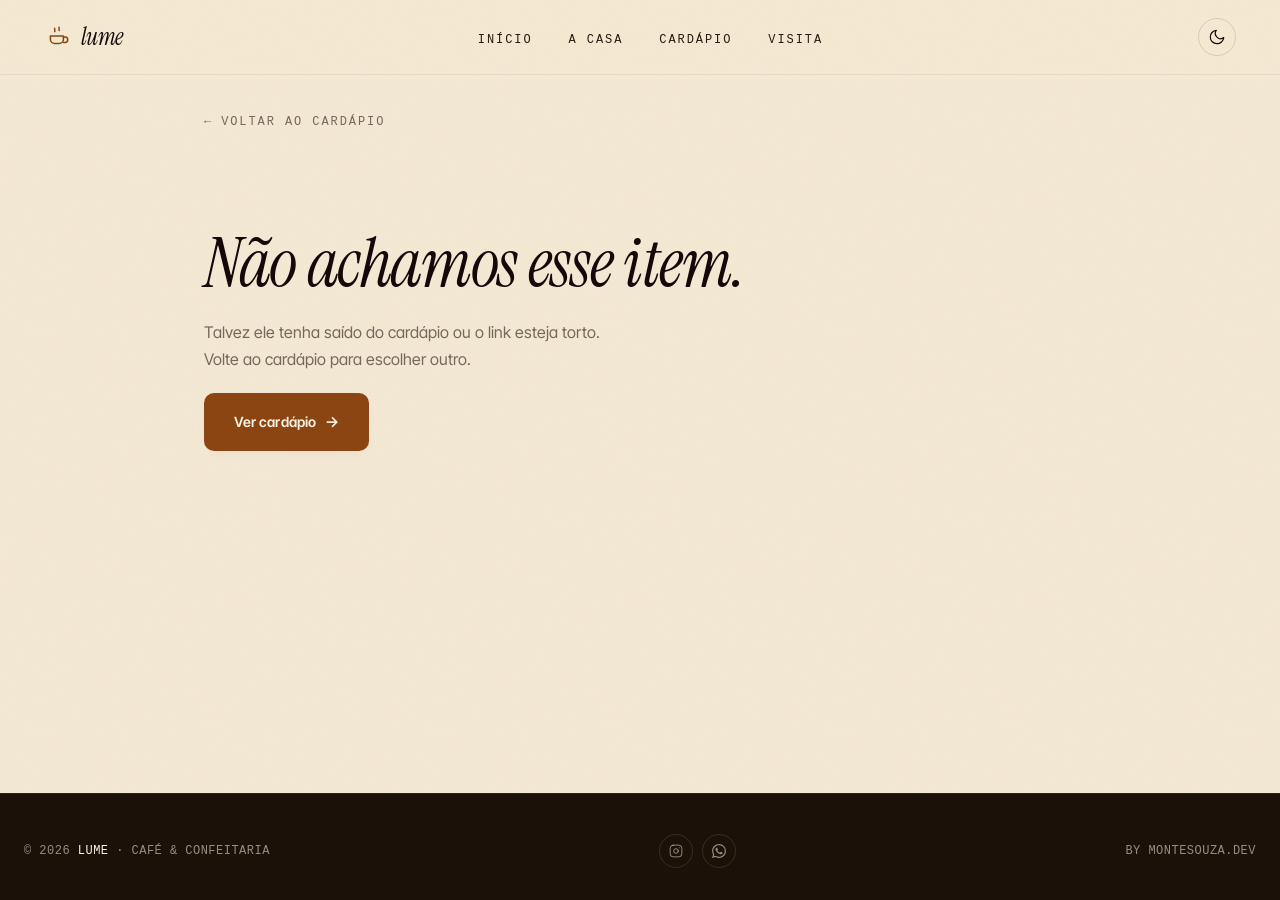
==== item.html @ 934fabca "Início do Repositório remoto com alterações locais, subi tudo de uma vez" ====
<!DOCTYPE html>
<html lang="pt-br">
  <head>
    <meta charset="UTF-8" />
    <meta name="author" content="João Pedro · dev.Kappiushon" />
    <meta name="description" content="Detalhe do item — Lume café & confeitaria." id="meta-description" />
    <meta name="viewport" content="width=device-width, initial-scale=1.0" />
    <meta name="theme-color" content="#f5ebd8" />
    <meta http-equiv="content-language" content="pt-br" />
    <link rel="preconnect" href="https://fonts.googleapis.com" />
    <link rel="preconnect" href="https://fonts.gstatic.com" crossorigin />
    <link
      href="https://fonts.googleapis.com/css2?family=Instrument+Serif:ital@0;1&family=Inter+Tight:wght@400;500;600;700;800&display=swap"
      rel="stylesheet"
    />
    <link rel="stylesheet" href="assets/css/style.css" />
    <link rel="icon" type="image/svg+xml" href="assets/favicon.svg" />
    <title>Lume · café & confeitaria</title>
    <script>
      (() => {
        const KEY = 'lume.theme';
        const COLORS = { light: '#f5ebd8', dark: '#1c1108' };
        const root = document.documentElement;
        const read = () => { try { return localStorage.getItem(KEY); } catch { return null; } };
        const write = (v) => { try { localStorage.setItem(KEY, v); } catch {} };
        const prefers = () => window.matchMedia('(prefers-color-scheme: dark)').matches;
        const apply = (theme, persist) => {
          root.dataset.theme = theme;
          if (persist) write(theme);
          const meta = document.querySelector('meta[name="theme-color"]');
          if (meta) meta.setAttribute('content', COLORS[theme] || COLORS.light);
          const btn = document.getElementById('theme-toggle');
          if (btn) btn.setAttribute('aria-label', theme === 'dark' ? 'Mudar para tema claro' : 'Mudar para tema escuro');
        };
        apply(read() || (prefers() ? 'dark' : 'light'), false);
        const wire = () => {
          const btn = document.getElementById('theme-toggle');
          if (!btn || btn.dataset.wired) return;
          btn.dataset.wired = '1';
          btn.addEventListener('click', () => {
            apply(root.dataset.theme === 'dark' ? 'light' : 'dark', true);
          });
        };
        if (document.readyState !== 'loading') wire();
        else document.addEventListener('DOMContentLoaded', wire);
        window.matchMedia('(prefers-color-scheme: dark)').addEventListener('change', (e) => {
          if (read()) return;
          apply(e.matches ? 'dark' : 'light', false);
        });
      })();
    </script>
  </head>

  <body>
    <header class="header" id="header">
      <div class="container">
        <a href="index.html#home" class="logo" aria-label="Lume — voltar à home">
          <span class="logo-mark" aria-hidden="true">
            <svg viewBox="0 0 24 24" fill="none" stroke="currentColor" stroke-width="1.4" stroke-linecap="round" stroke-linejoin="round">
              <path d="M5 11h12v3a4 4 0 0 1-4 4H9a4 4 0 0 1-4-4v-3z"/>
              <path d="M17 12h1.5a2.5 2.5 0 0 1 0 5H17"/>
              <path d="M9 4c-.6 1 .6 2 0 3"/>
              <path d="M13 3c-.6 1 .6 2 0 3"/>
            </svg>
          </span>
          <span class="logo-text">lume</span>
        </a>
        <nav class="navbar" id="navbar" aria-label="Navegação principal">
          <ul>
            <li><a href="index.html#home">Início</a></li>
            <li><a href="index.html#sobre">A casa</a></li>
            <li><a href="index.html#cardapio">Cardápio</a></li>
            <li><a href="index.html#contato">Visita</a></li>
          </ul>
        </nav>
        <button class="theme-toggle" id="theme-toggle" type="button" aria-label="Alternar tema claro e escuro">
          <svg class="icon-moon" viewBox="0 0 24 24" fill="none" stroke="currentColor" stroke-width="1.6" stroke-linecap="round" stroke-linejoin="round" aria-hidden="true">
            <path d="M21 12.79A9 9 0 1 1 11.21 3 7 7 0 0 0 21 12.79z"/>
          </svg>
          <svg class="icon-sun" viewBox="0 0 24 24" fill="none" stroke="currentColor" stroke-width="1.6" stroke-linecap="round" stroke-linejoin="round" aria-hidden="true">
            <circle cx="12" cy="12" r="4.5"/>
            <line x1="12" y1="2" x2="12" y2="4"/>
            <line x1="12" y1="20" x2="12" y2="22"/>
            <line x1="4.93" y1="4.93" x2="6.34" y2="6.34"/>
            <line x1="17.66" y1="17.66" x2="19.07" y2="19.07"/>
            <line x1="2" y1="12" x2="4" y2="12"/>
            <line x1="20" y1="12" x2="22" y2="12"/>
            <line x1="4.93" y1="19.07" x2="6.34" y2="17.66"/>
            <line x1="17.66" y1="6.34" x2="19.07" y2="4.93"/>
          </svg>
        </button>
        <div class="menu-toggle" id="menu-toggle" role="button" aria-label="Abrir menu" aria-expanded="false" tabindex="0">
          <span class="bar"></span>
          <span class="bar"></span>
          <span class="bar"></span>
        </div>
      </div>
    </header>

    <main class="item-page" id="home">
      <div class="scroll-progress" id="scroll-progress" aria-hidden="true"></div>

      <article class="item-detail container" id="item-detail" aria-live="polite">
        <!-- Conteúdo injetado pelo item.js a partir de ?id=<slug> -->
      </article>
    </main>

    <footer class="footer" id="footer">
      <div class="footer-left">
        <p>© 2026 <b>Lume</b> · café &amp; confeitaria</p>
      </div>
      <div class="footer-social">
        <a href="https://instagram.com/lume.cafe" rel="noopener" target="_blank" aria-label="Instagram">
          <svg viewBox="0 0 24 24" fill="none" stroke="currentColor" stroke-width="1.6" stroke-linecap="round" stroke-linejoin="round"><rect x="2" y="2" width="20" height="20" rx="5"/><circle cx="12" cy="12" r="4"/><line x1="17.5" y1="6.5" x2="17.51" y2="6.5"/></svg>
        </a>
        <a href="https://wa.me/5581999214850" rel="noopener" target="_blank" aria-label="WhatsApp">
          <svg viewBox="0 0 24 24" fill="currentColor"><path d="M17.472 14.382c-.297-.149-1.758-.867-2.03-.967-.273-.099-.471-.148-.67.15-.197.297-.767.966-.94 1.164-.173.199-.347.223-.644.075-.297-.15-1.255-.463-2.39-1.475-.883-.788-1.48-1.761-1.653-2.059-.173-.297-.018-.458.13-.606.134-.133.298-.347.446-.52.149-.174.198-.298.298-.497.099-.198.05-.371-.025-.52-.075-.149-.669-1.612-.916-2.207-.242-.579-.487-.5-.669-.51-.173-.008-.371-.01-.57-.01-.198 0-.52.074-.792.372-.272.297-1.04 1.016-1.04 2.479 0 1.462 1.065 2.875 1.213 3.074.149.198 2.096 3.2 5.077 4.487.709.306 1.262.489 1.694.625.712.227 1.36.195 1.871.118.571-.085 1.758-.719 2.006-1.413.248-.694.248-1.289.173-1.413-.074-.124-.272-.198-.57-.347m-5.421 7.403h-.004a9.87 9.87 0 01-5.031-1.378l-.361-.214-3.741.982.998-3.648-.235-.374a9.86 9.86 0 01-1.51-5.26c.001-5.45 4.436-9.884 9.888-9.884 2.64 0 5.122 1.03 6.988 2.898a9.825 9.825 0 012.893 6.994c-.003 5.45-4.437 9.884-9.885 9.884m8.413-18.297A11.815 11.815 0 0012.05 0C5.495 0 .16 5.335.157 11.892c0 2.096.547 4.142 1.588 5.945L.057 24l6.305-1.654a11.882 11.882 0 005.683 1.448h.005c6.554 0 11.89-5.335 11.893-11.893a11.821 11.821 0 00-3.48-8.413z"/></svg>
        </a>
      </div>
      <div class="footer-right">
        <p>by montesouza.dev</p>
      </div>
    </footer>

    <!-- Cart FAB -->
    <button class="cart-fab" id="cart-fab" aria-label="Abrir pedido" aria-controls="cart-drawer" aria-expanded="false">
      <svg viewBox="0 0 24 24" fill="none" stroke="currentColor" stroke-width="1.7" stroke-linecap="round" stroke-linejoin="round" aria-hidden="true">
        <path d="M3 4h2l2.4 12.2a2 2 0 0 0 2 1.6h8.8a2 2 0 0 0 2-1.6L22 8H6"/>
        <circle cx="9" cy="21" r="1.5"/>
        <circle cx="18" cy="21" r="1.5"/>
      </svg>
      <span class="cart-fab-badge" id="cart-fab-badge" aria-hidden="true">0</span>
      <span class="cart-fab-label">Pedido</span>
    </button>

    <!-- Sticky cart bar (mobile) -->
    <button class="cart-sticky" id="cart-sticky" type="button" aria-label="Abrir pedido" aria-controls="cart-drawer">
      <span class="cart-sticky-left">
        <span class="cart-sticky-count" id="cart-sticky-count">0</span>
        <span class="cart-sticky-divider" aria-hidden="true"></span>
        <span class="cart-sticky-meta">
          <span class="cart-sticky-label">Seu pedido</span>
          <span class="cart-sticky-total" id="cart-sticky-total">R$ 0,00</span>
        </span>
      </span>
      <span class="cart-sticky-cta">
        Ver pedido
        <svg viewBox="0 0 24 24" fill="none" stroke="currentColor" stroke-width="1.8" stroke-linecap="round" stroke-linejoin="round" aria-hidden="true">
          <path d="M5 12h14M13 5l7 7-7 7"/>
        </svg>
      </span>
    </button>

    <!-- Cart Drawer -->
    <aside class="cart-drawer" id="cart-drawer" aria-label="Seu pedido" aria-hidden="true" tabindex="-1">
      <header class="cart-drawer-head">
        <div>
          <span class="section-num">Seu pedido</span>
          <h3>Cestinha da casa</h3>
        </div>
        <button class="cart-drawer-close" id="cart-drawer-close" aria-label="Fechar pedido">
          <svg viewBox="0 0 24 24" fill="none" stroke="currentColor" stroke-width="1.7" stroke-linecap="round" stroke-linejoin="round"><line x1="18" y1="6" x2="6" y2="18"/><line x1="6" y1="6" x2="18" y2="18"/></svg>
        </button>
      </header>
      <div class="cart-drawer-body" id="cart-drawer-body"></div>
      <footer class="cart-drawer-foot" id="cart-drawer-foot" hidden>
        <div class="cart-totals">
          <span>Subtotal</span>
          <strong id="cart-total">R$ 0,00</strong>
        </div>
        <button class="btn-hero btn-magnetic cart-checkout-btn" id="cart-checkout-btn">
          Finalizar pelo WhatsApp
        </button>
        <button class="cart-clear-btn" id="cart-clear-btn">limpar pedido</button>
      </footer>
    </aside>
    <div class="cart-overlay" id="cart-overlay" aria-hidden="true"></div>

    <!-- Checkout Modal -->
    <div class="checkout-modal" id="checkout-modal" role="dialog" aria-modal="true" aria-labelledby="checkout-title" aria-hidden="true">
      <div class="checkout-modal-inner">
        <header class="checkout-modal-head">
          <span class="section-num">Finalizar</span>
          <h3 id="checkout-title">Quase lá. Confirma os dados:</h3>
          <button class="checkout-modal-close" id="checkout-modal-close" aria-label="Fechar">
            <svg viewBox="0 0 24 24" fill="none" stroke="currentColor" stroke-width="1.7" stroke-linecap="round" stroke-linejoin="round"><line x1="18" y1="6" x2="6" y2="18"/><line x1="6" y1="6" x2="18" y2="18"/></svg>
          </button>
        </header>
        <form id="checkout-form" class="checkout-form" novalidate>
          <label class="field">
            <span>Nome</span>
            <input type="text" id="ck-nome" name="nome" required autocomplete="name" placeholder="Seu primeiro nome" />
          </label>
          <fieldset class="field-group">
            <legend>Como prefere receber?</legend>
            <label class="radio">
              <input type="radio" name="entrega" value="entrega" checked />
              <span>Entrega · no bairro</span>
            </label>
            <label class="radio">
              <input type="radio" name="entrega" value="retirada" />
              <span>Retirada · na casa</span>
            </label>
          </fieldset>
          <label class="field" id="ck-endereco-wrap">
            <span>Endereço</span>
            <input type="text" id="ck-endereco" name="endereco" placeholder="Rua, número, complemento" autocomplete="street-address" />
          </label>
          <label class="field">
            <span>Forma de pagamento</span>
            <select id="ck-pagamento" name="pagamento">
              <option value="pix">Pix · na entrega</option>
              <option value="dinheiro">Dinheiro · na entrega</option>
              <option value="cartao">Cartão · maquininha</option>
            </select>
          </label>
          <label class="field">
            <span>Algo a mais? <em class="optional">(opcional)</em></span>
            <textarea id="ck-obs" name="observacao" rows="2" placeholder="Sem açúcar no café, troco para R$ 50…"></textarea>
          </label>
          <div class="checkout-form-actions">
            <button type="button" class="btn-hero-outline" id="ck-back">Voltar ao pedido</button>
            <button type="submit" class="btn-hero btn-magnetic">Enviar pelo WhatsApp</button>
          </div>
        </form>
      </div>
    </div>

    <script type="module" src="assets/js/item.js"></script>
  </body>
</html>
---- assets/css/style.css ----
/* Reset básico */
* {
  margin: 0;
  padding: 0;
  box-sizing: border-box;
}

html, body { margin: 0; padding: 0; }

:root {
  color-scheme: light;

  /* Fontes */
  --font-display: 'Instrument Serif', 'Cormorant Garamond', Georgia, 'Times New Roman', serif;
  --font-primary: 'Inter Tight', -apple-system, system-ui, sans-serif;
  --font-mono:    ui-monospace, SFMono-Regular, Menlo, Monaco, Consolas, 'Liberation Mono', 'Courier New', monospace;

  /* Escala tipográfica */
  --text-xs:   0.75rem;
  --text-sm:   0.875rem;
  --text-base: 1rem;
  --text-lg:   1.125rem;
  --text-xl:   1.25rem;
  --text-2xl:  1.5rem;
  --text-3xl:  1.875rem;
  --text-4xl:  2.5rem;
  --text-5xl:  3.25rem;
  --text-6xl:  4.25rem;
  --text-7xl:  5.5rem;
  --text-8xl:  7rem;

  /* Pesos */
  --weight-regular:  400;
  --weight-medium:   500;
  --weight-semibold: 600;
  --weight-bold:     700;
  --weight-black:    800;

  /* Line-heights */
  --leading-tight:   1.04;
  --leading-snug:    1.18;
  --leading-normal:  1.5;
  --leading-relaxed: 1.68;

  /* Letter-spacing */
  --tracking-tighter: -0.04em;
  --tracking-tight:   -0.02em;
  --tracking-normal:  0;
  --tracking-wide:    0.04em;
  --tracking-wider:   0.16em;

  /* Paleta — clara, café & creme (light reimagine) */
  --color-bg:           #f4e9d4;          /* cream warm — fundo principal */
  --color-bg-alt:       #ecdfc4;          /* cream profundo — subseções */
  --color-bg-deep:      #1c1108;          /* espresso quase preto — footer/modal */
  --color-surface:      #fbf5e7;          /* cream paper — cards */
  --color-surface-2:    #ffffff;          /* paper white — cards elevados */
  --color-surface-3:    #f0e3c7;          /* cream tonal — hover */
  --color-border:       rgba(42, 26, 16, 0.14);
  --color-border-soft:  rgba(42, 26, 16, 0.07);
  --color-text:         #2a1a10;          /* espresso */
  --color-text-muted:   rgba(42, 26, 16, 0.62);
  --color-heading:      #14080a;          /* espresso profundo, quase preto */
  --color-accent:       #8b4513;          /* saddle brown — torra escura */
  --color-accent-warm:  #6e3411;          /* hover, mais profundo */
  --color-accent-soft:  rgba(139, 69, 19, 0.10);
  --color-milk:         #c89b6c;          /* leite com café — secondary accent */
  --color-rose:         #b6664c;          /* rose-coffee — destaques quentes */

  /* Shadows */
  --shadow-soft:   0 4px 16px -8px rgba(28, 17, 8, 0.10);
  --shadow-medium: 0 12px 32px -12px rgba(28, 17, 8, 0.18);
  --shadow-deep:   0 24px 56px -20px rgba(28, 17, 8, 0.28);

  /* Theme-aware translucent layers (precisam ser swappados no dark) */
  --color-header-bg:     rgba(244, 233, 212, 0.82);
  --color-nav-mobile-bg: rgba(244, 233, 212, 0.98);
  --color-tabs-bg:       rgba(244, 233, 212, 0.92);

  /* Radius */
  --radius-sm: 6px;
  --radius:    10px;
  --radius-lg: 16px;
  --radius-xl: 24px;
  --radius-pill: 999px;

  /* Transições */
  --ease-smooth: cubic-bezier(0.4, 0, 0.2, 1);
  --ease-out:    cubic-bezier(0.22, 1, 0.36, 1);
  --ease-bounce: cubic-bezier(0.34, 1.56, 0.64, 1);
}

/* ── Tema escuro ──────────────────────────
   Espelha a paleta para um espresso refinado, mantém Instrument Serif
   + Inter Tight, e brilha o accent (caramelo) para legibilidade no dark.
─────────────────────────────────────── */
:root[data-theme="dark"] {
  color-scheme: dark;

  --color-bg:           #1c1108;
  --color-bg-alt:       #160c05;
  --color-bg-deep:      #0a0502;
  --color-surface:      #28190d;
  --color-surface-2:    #38271a;
  --color-surface-3:    #4a3525;
  --color-border:       rgba(244, 233, 212, 0.14);
  --color-border-soft:  rgba(244, 233, 212, 0.07);
  --color-text:         #f0e3c7;
  --color-text-muted:   rgba(240, 227, 199, 0.62);
  --color-heading:      #faf2dd;
  --color-accent:       #d4a373;
  --color-accent-warm:  #c89b6c;
  --color-accent-soft:  rgba(212, 163, 115, 0.14);
  --color-milk:         #ebd0a8;
  --color-rose:         #e8997a;

  --shadow-soft:   0 4px 16px -8px rgba(0, 0, 0, 0.55);
  --shadow-medium: 0 12px 32px -12px rgba(0, 0, 0, 0.65);
  --shadow-deep:   0 24px 56px -20px rgba(0, 0, 0, 0.75);

  --color-header-bg:     rgba(28, 17, 8, 0.78);
  --color-nav-mobile-bg: rgba(28, 17, 8, 0.98);
  --color-tabs-bg:       rgba(28, 17, 8, 0.88);
}

/* Transição suave ao trocar de tema (apenas em propriedades-chave, não em tudo). */
html, body, .header, .menu-tabs-wrap, .menu-card, .visit-card, .cart-drawer,
.checkout-modal-inner, .item-related-card, .menu-card-thumb, .item-hero-art,
.hero-art-frame, .menu-tab, .btn-hero, .btn-hero-outline, .field input,
.field textarea, .field select, .radio {
  transition-property: background-color, color, border-color;
  transition-duration: 0.35s;
  transition-timing-function: var(--ease-smooth);
}

html { scroll-behavior: smooth; }

body {
  min-height: 100vh;
  font-family: var(--font-primary);
  font-size: var(--text-base);
  font-weight: var(--weight-regular);
  line-height: var(--leading-relaxed);
  -webkit-font-smoothing: antialiased;
  -moz-osx-font-smoothing: grayscale;
  text-rendering: optimizeLegibility;
  font-feature-settings: 'cv11', 'ss01';
  background-color: var(--color-bg);
  color: var(--color-text);
  display: flex;
  flex-direction: column;
  overflow-x: hidden;
  font-variant-numeric: tabular-nums;
}

/* Grain bem sutil — vibe papel artesanal */
body::after {
  content: '';
  position: fixed;
  inset: 0;
  background-image: url("data:image/svg+xml,%3Csvg xmlns='http://www.w3.org/2000/svg' width='400' height='400'%3E%3Cfilter id='n'%3E%3CfeTurbulence type='fractalNoise' baseFrequency='0.92' numOctaves='3' stitchTiles='stitch'/%3E%3C/filter%3E%3Crect width='400' height='400' filter='url(%23n)' opacity='1'/%3E%3C/svg%3E");
  opacity: 0.045;
  pointer-events: none;
  z-index: 9999;
  mix-blend-mode: multiply;
}

section[id], main[id] { scroll-margin-top: 5rem; }

img { max-width: 100%; height: auto; display: block; }

main { flex: 1; position: relative; z-index: 1; }

button {
  font-family: inherit;
  font-size: inherit;
  cursor: pointer;
  background: none;
  border: none;
  color: inherit;
}

input, textarea, select {
  font-family: inherit;
  font-size: inherit;
  color: inherit;
}

::selection { background: var(--color-accent); color: var(--color-surface-2); }

/* ── Tipografia base ────────────────────── */
h1, h2, h3, h4, h5, h6 {
  font-family: var(--font-display);
  color: var(--color-heading);
  font-weight: var(--weight-regular);   /* Instrument Serif só tem 400 */
  text-wrap: balance;
}

h1 {
  font-size: clamp(var(--text-5xl), 8.5vw, var(--text-8xl));
  font-weight: var(--weight-regular);
  line-height: var(--leading-tight);
  letter-spacing: var(--tracking-tighter);
}

h2 {
  font-size: clamp(var(--text-3xl), 5vw, var(--text-6xl));
  line-height: var(--leading-tight);
  letter-spacing: var(--tracking-tight);
}

h3 {
  font-size: var(--text-2xl);
  line-height: var(--leading-snug);
  letter-spacing: var(--tracking-tight);
}

h4 {
  font-size: var(--text-xl);
  line-height: var(--leading-snug);
}

p { text-wrap: pretty; }

/* `<em>` em qualquer heading → italic + accent. Usa o italic real do Instrument Serif. */
h1 em, h2 em, h3 em {
  font-style: italic;
  color: var(--color-accent);
}

p em {
  font-style: italic;
  color: var(--color-heading);
}

/* ── Header ─────────────────────────────── */
.header {
  background-color: var(--color-header-bg);
  backdrop-filter: blur(18px) saturate(140%);
  -webkit-backdrop-filter: blur(18px) saturate(140%);
  color: var(--color-heading);
  padding: 1.05rem 0;
  position: fixed;
  width: 100%;
  top: 0;
  z-index: 1000;
  border-bottom: 1px solid var(--color-border-soft);
  transition: box-shadow 0.3s var(--ease-smooth), border-color 0.3s ease;
}

.container {
  max-width: 1240px;
  margin: 0 auto;
  padding: 0 1.5rem;
}

.header .container {
  display: flex;
  justify-content: space-between;
  align-items: center;
}

.logo {
  font-family: var(--font-display);
  font-style: italic;
  font-size: var(--text-2xl);
  font-weight: var(--weight-regular);
  letter-spacing: -0.02em;
  text-decoration: none;
  color: var(--color-heading);
  display: inline-flex;
  align-items: center;
  gap: 0.55rem;
  white-space: nowrap;
  transition: color 0.25s var(--ease-smooth);
}

.logo-mark {
  width: 28px;
  height: 28px;
  flex-shrink: 0;
  display: inline-flex;
  align-items: center;
  justify-content: center;
  color: var(--color-accent);
}

.logo-mark svg { width: 26px; height: 26px; }

.logo-text { display: inline-flex; }

.logo:hover { color: var(--color-accent); }

/* ── Navbar ─────────────────────────────── */
.navbar ul {
  list-style: none;
  display: flex;
  gap: 2.25rem;
}

.navbar ul li a {
  text-decoration: none;
  color: var(--color-text);
  font-family: var(--font-mono);
  font-weight: var(--weight-medium);
  font-size: var(--text-xs);
  letter-spacing: var(--tracking-wider);
  text-transform: uppercase;
  transition: color 0.25s ease;
  position: relative;
  padding: 0.25rem 0;
}

.navbar ul li a::after {
  content: '';
  position: absolute;
  bottom: -2px;
  left: 0;
  right: 0;
  height: 1px;
  background: var(--color-accent);
  transform: scaleX(0);
  transform-origin: left center;
  transition: transform 0.3s var(--ease-smooth);
}

.navbar ul li a:hover { color: var(--color-accent); }
.navbar ul li a:hover::after { transform: scaleX(1); }

/* ── Theme toggle ───────────────────────── */
.theme-toggle {
  display: inline-flex;
  align-items: center;
  justify-content: center;
  width: 38px;
  height: 38px;
  margin-left: 1.25rem;
  border-radius: var(--radius-pill);
  border: 1px solid var(--color-border);
  background: transparent;
  color: var(--color-heading);
  cursor: pointer;
  transition: background 0.25s ease, color 0.25s ease, border-color 0.25s ease, transform 0.25s var(--ease-bounce);
  flex-shrink: 0;
}

.theme-toggle:hover {
  background: var(--color-accent-soft);
  border-color: var(--color-accent);
  color: var(--color-accent);
  transform: rotate(-12deg);
}

.theme-toggle:focus-visible {
  outline: 2px solid var(--color-accent);
  outline-offset: 3px;
}

.theme-toggle svg {
  width: 18px;
  height: 18px;
}

.theme-toggle .icon-sun  { display: none; }
.theme-toggle .icon-moon { display: block; }

:root[data-theme="dark"] .theme-toggle .icon-sun  { display: block; }
:root[data-theme="dark"] .theme-toggle .icon-moon { display: none; }

@media (max-width: 768px) {
  .theme-toggle { margin-left: 0; margin-right: 0.75rem; order: 2; }
  .menu-toggle { order: 3; }
}

/* ── Hamburger ──────────────────────────── */
.menu-toggle {
  display: none;
  flex-direction: column;
  cursor: pointer;
  gap: 5px;
}

.menu-toggle .bar {
  width: 24px;
  height: 2px;
  background-color: var(--color-heading);
  border-radius: 2px;
  transition: transform 0.25s ease, opacity 0.25s ease;
}

.menu-toggle.active .bar:nth-child(1) { transform: translateY(7px) rotate(45deg); }
.menu-toggle.active .bar:nth-child(2) { opacity: 0; transform: scaleX(0); }
.menu-toggle.active .bar:nth-child(3) { transform: translateY(-7px) rotate(-45deg); }

@media (max-width: 768px) {
  .navbar {
    display: flex;
    flex-direction: column;
    align-items: center;
    justify-content: center;
    background-color: var(--color-nav-mobile-bg);
    position: absolute;
    top: 100%;
    left: 0;
    right: 0;
    width: 100%;
    height: 100vh;
    text-align: center;
    transition: opacity 0.3s ease, transform 0.3s ease;
    opacity: 0;
    transform: translateY(-8px);
    pointer-events: none;
    z-index: 999;
  }
  .navbar.active { opacity: 1; transform: translateY(0); pointer-events: auto; }
  .navbar ul { flex-direction: column; gap: 1.5rem; width: 100%; padding: 0; }
  .navbar ul li a { display: block; padding: 0.85rem 1.5rem; font-size: var(--text-base); }
  .menu-toggle { display: flex; position: relative; z-index: 1001; }
}

/* ── Animações utilitárias ──────────────── */
@keyframes fadeUp {
  from { opacity: 0; transform: translateY(22px); }
  to   { opacity: 1; transform: translateY(0); }
}

@keyframes fadeIn {
  from { opacity: 0; }
  to   { opacity: 1; }
}

@keyframes steamRise {
  0%   { opacity: 0; transform: translateY(8px) scaleY(0.85); }
  35%  { opacity: 1; }
  100% { opacity: 0; transform: translateY(-22px) scaleY(1.18); }
}

/* ── Hero ───────────────────────────────── */
.hero {
  position: relative;
  min-height: 100vh;
  display: flex;
  align-items: center;
  padding: 8rem 0 5rem;
  overflow: hidden;
}

.hero::before {
  content: '';
  position: absolute;
  inset: 0;
  background:
    radial-gradient(ellipse at 80% 35%, rgba(200, 155, 108, 0.18), transparent 55%),
    radial-gradient(ellipse at 12% 90%, rgba(139, 69, 19, 0.06), transparent 60%);
  pointer-events: none;
  z-index: 0;
}

.hero-grid {
  position: relative;
  z-index: 1;
  width: 100%;
  display: grid;
  grid-template-columns: minmax(0, 1.2fr) minmax(0, 0.85fr);
  gap: 3.5rem;
  align-items: center;
}

.hero-content {
  max-width: 640px;
}

.hero-content h1 {
  margin-bottom: 0;
  color: var(--color-heading);
  animation: fadeUp 0.85s var(--ease-out) 0.1s both;
}

.hero-content h1 em {
  font-style: italic;
  color: var(--color-accent);
}

.hero-tagline {
  font-family: var(--font-display);
  font-style: italic;
  font-size: clamp(var(--text-xl), 2.2vw, var(--text-3xl));
  font-weight: var(--weight-regular);
  line-height: var(--leading-snug);
  letter-spacing: var(--tracking-tight);
  color: var(--color-text-muted);
  max-width: 32ch;
  margin: 1.25rem 0 0;
  text-wrap: balance;
  animation: fadeUp 0.85s var(--ease-out) 0.2s both;
}

.lead {
  font-size: clamp(var(--text-base), 1.1vw, var(--text-lg));
  font-weight: var(--weight-regular);
  line-height: var(--leading-relaxed);
  color: var(--color-text-muted);
  max-width: 56ch;
  margin: 1.5rem 0 0;
  animation: fadeUp 0.85s var(--ease-out) 0.3s both;
}

.lead em {
  color: var(--color-accent);
  font-style: italic;
  font-family: var(--font-display);
  font-size: 1.06em;
}

.hero-ctas {
  display: flex;
  align-items: center;
  gap: 0.85rem;
  flex-wrap: wrap;
  margin-top: 2.25rem;
  animation: fadeUp 0.85s var(--ease-out) 0.4s both;
}

/* ── Botões base ─────────────────────────── */
.btn-hero {
  display: inline-flex;
  align-items: center;
  gap: 0.55rem;
  padding: 1rem 1.85rem;
  background: var(--color-accent);
  color: #fbf5e7;
  border-radius: var(--radius);
  font-family: var(--font-primary);
  font-weight: var(--weight-semibold);
  font-size: var(--text-sm);
  letter-spacing: 0.01em;
  text-decoration: none;
  transition: background 0.25s var(--ease-smooth), transform 0.25s var(--ease-bounce), box-shadow 0.25s ease;
  border: none;
  box-shadow: var(--shadow-soft);
}

.btn-hero::after {
  content: '→';
  font-size: 1.1em;
  letter-spacing: 0;
  transition: transform 0.3s var(--ease-bounce);
}

.btn-hero:hover {
  background: var(--color-accent-warm);
  transform: translateY(-2px);
  box-shadow: var(--shadow-medium);
}

.btn-hero:hover::after { transform: translateX(4px); }

.btn-hero-outline {
  display: inline-flex;
  align-items: center;
  gap: 0.55rem;
  padding: 1rem 1.85rem;
  color: var(--color-heading);
  border-radius: var(--radius);
  font-family: var(--font-primary);
  font-weight: var(--weight-semibold);
  font-size: var(--text-sm);
  letter-spacing: 0.01em;
  text-decoration: none;
  border: 1px solid var(--color-border);
  background: transparent;
  transition: border-color 0.25s ease, color 0.25s ease, background 0.25s ease, transform 0.25s var(--ease-bounce);
}

.btn-hero-outline:hover {
  border-color: var(--color-accent);
  color: var(--color-accent);
  background: var(--color-surface);
  transform: translateY(-2px);
}

/* Hero meta — horário/endereço/pedido mínimo */
.hero-meta {
  display: grid;
  grid-template-columns: repeat(3, minmax(0, 1fr));
  gap: 2rem;
  padding-top: 2.5rem;
  margin-top: 2.5rem;
  border-top: 1px solid var(--color-border-soft);
  animation: fadeUp 0.85s var(--ease-out) 0.5s both;
}

.hero-meta-item {
  display: flex;
  flex-direction: column;
  gap: 0.35rem;
}

.hero-meta-label {
  font-family: var(--font-mono);
  font-size: var(--text-xs);
  font-weight: var(--weight-medium);
  letter-spacing: var(--tracking-wider);
  text-transform: uppercase;
  color: var(--color-text-muted);
}

.hero-meta-value {
  font-family: var(--font-display);
  font-size: var(--text-base);
  line-height: var(--leading-snug);
  color: var(--color-heading);
}

.hero-meta-value strong {
  color: var(--color-accent);
  font-style: italic;
  font-weight: var(--weight-regular);
}

/* Hero art (xícara ilustrada) */
.hero-art {
  position: relative;
  display: flex;
  align-items: center;
  justify-content: center;
  animation: fadeIn 1.2s var(--ease-out) 0.4s both;
}

.hero-art-frame {
  position: relative;
  width: 100%;
  max-width: 460px;
  aspect-ratio: 1 / 1.1;
  border: 1px solid var(--color-border);
  border-radius: var(--radius-lg);
  background:
    radial-gradient(ellipse at 50% 35%, var(--color-surface-2) 0%, var(--color-surface) 70%, var(--color-bg-alt) 100%);
  box-shadow: var(--shadow-medium);
  overflow: hidden;
  display: flex;
  align-items: center;
  justify-content: center;
}

.hero-art-frame::before {
  content: 'lume — torrado em casa';
  position: absolute;
  top: 1rem;
  left: 1rem;
  z-index: 2;
  padding: 0.35rem 0.7rem;
  font-family: var(--font-mono);
  font-size: 10px;
  font-weight: var(--weight-medium);
  letter-spacing: var(--tracking-wider);
  text-transform: uppercase;
  color: #fbf5e7;
  background: rgba(28, 17, 8, 0.55);
  backdrop-filter: blur(6px);
  -webkit-backdrop-filter: blur(6px);
  border-radius: var(--radius-pill);
}

.hero-art-frame::after {
  content: '01 / xícara da casa';
  position: absolute;
  top: 1rem;
  right: 1rem;
  z-index: 2;
  padding: 0.35rem 0.7rem;
  font-family: var(--font-mono);
  font-size: 10px;
  font-weight: var(--weight-medium);
  letter-spacing: var(--tracking-wider);
  text-transform: uppercase;
  color: #fbf5e7;
  background: rgba(28, 17, 8, 0.55);
  backdrop-filter: blur(6px);
  -webkit-backdrop-filter: blur(6px);
  border-radius: var(--radius-pill);
}

.hero-art-photo {
  position: absolute;
  inset: 0;
  width: 100%;
  height: 100%;
  object-fit: cover;
  z-index: 0;
}

.hero-art-tag {
  position: absolute;
  bottom: 1.25rem;
  left: 1.25rem;
  right: 1.25rem;
  z-index: 2;
  background: rgba(28, 17, 8, 0.78);
  backdrop-filter: blur(10px);
  -webkit-backdrop-filter: blur(10px);
  color: #fbf5e7;
  border-radius: var(--radius);
  padding: 0.85rem 1.1rem;
  display: flex;
  flex-direction: column;
  gap: 0.2rem;
  box-shadow: var(--shadow-soft);
}

.hero-art-tag-eyebrow {
  font-family: var(--font-mono);
  font-size: 10px;
  font-weight: var(--weight-medium);
  letter-spacing: var(--tracking-wider);
  text-transform: uppercase;
  color: var(--color-milk);
}

.hero-art-tag-name {
  font-family: var(--font-display);
  font-style: italic;
  font-size: var(--text-2xl);
  line-height: 1.05;
  color: #fbf5e7;
}

.hero-art-tag-meta {
  font-family: var(--font-mono);
  font-size: 10px;
  letter-spacing: var(--tracking-wide);
  color: rgba(251, 245, 231, 0.65);
}

@media (max-width: 960px) {
  .hero-grid { grid-template-columns: 1fr; gap: 2.5rem; }
  .hero-art-frame { max-width: 360px; margin: 0 auto; }
}

@media (max-width: 700px) {
  .hero { padding: 7rem 0 3rem; min-height: auto; }
  .hero-meta { grid-template-columns: 1fr; gap: 1.25rem; padding-top: 2rem; margin-top: 2rem; }
  .hero-art-frame { max-width: 320px; aspect-ratio: 1 / 1; }
  .hero-art-frame::before, .hero-art-frame::after { display: none; }
}

/* ── Section heads ──────────────────────── */
.section-num {
  display: inline-flex;
  align-items: center;
  gap: 0.65rem;
  font-family: var(--font-mono);
  font-size: var(--text-xs);
  font-weight: var(--weight-medium);
  letter-spacing: var(--tracking-wider);
  text-transform: uppercase;
  color: var(--color-accent);
}

.section-num::before {
  content: '';
  width: 22px;
  height: 1px;
  background: var(--color-accent);
}

.section-head {
  margin: 0 auto 3.5rem;
  display: flex;
  flex-direction: column;
  gap: 1rem;
  max-width: 1100px;
  text-align: left;
}

.section-title {
  font-size: clamp(var(--text-3xl), 5.2vw, var(--text-7xl));
  font-weight: var(--weight-regular);
  line-height: var(--leading-tight);
  letter-spacing: var(--tracking-tighter);
  margin: 0;
  text-align: left;
  max-width: 22ch;
  text-wrap: balance;
  color: var(--color-heading);
}

.section-sub {
  font-family: var(--font-display);
  font-style: italic;
  font-size: var(--text-lg);
  color: var(--color-text-muted);
  max-width: 56ch;
  margin-top: 0.25rem;
}

/* ── Marquee ─────────────────────────────── */
.tech-marquee {
  position: relative;
  padding: 2.5rem 0;
  overflow: hidden;
  border-top: 1px solid var(--color-border-soft);
  border-bottom: 1px solid var(--color-border-soft);
  user-select: none;
  background: var(--color-bg-alt);
}

.tech-marquee::before,
.tech-marquee::after {
  content: '';
  position: absolute;
  top: 0;
  bottom: 0;
  width: 120px;
  z-index: 2;
  pointer-events: none;
}

.tech-marquee::before { left: 0;  background: linear-gradient(90deg, var(--color-bg-alt) 0%, transparent 100%); }
.tech-marquee::after  { right: 0; background: linear-gradient(-90deg, var(--color-bg-alt) 0%, transparent 100%); }

.marquee {
  display: flex;
  gap: 3rem;
  width: max-content;
  animation: marqueeScroll 50s linear infinite;
}

.marquee-track {
  display: flex;
  align-items: center;
  gap: 3rem;
  list-style: none;
  flex-shrink: 0;
}

.marquee-track li {
  font-family: var(--font-display);
  font-style: italic;
  font-size: clamp(var(--text-2xl), 3.2vw, var(--text-5xl));
  font-weight: var(--weight-regular);
  letter-spacing: var(--tracking-tight);
  color: var(--color-heading);
  white-space: nowrap;
  display: inline-flex;
  align-items: center;
  gap: 3rem;
}

.marquee-track li::after {
  content: '✦';
  color: var(--color-accent);
  font-style: normal;
  font-weight: var(--weight-regular);
  font-size: 0.5em;
  transform: translateY(-0.4em);
}

.marquee-track li:last-child::after { content: none; }

@keyframes marqueeScroll {
  from { transform: translate3d(0, 0, 0); }
  to   { transform: translate3d(-50%, 0, 0); }
}

.tech-marquee:hover .marquee { animation-play-state: paused; }

/* ── Sobre a casa ───────────────────────── */
.about {
  padding: 7rem 0 5rem;
  position: relative;
}

.about-grid {
  display: grid;
  grid-template-columns: minmax(0, 5fr) minmax(0, 7fr);
  gap: 4rem;
  align-items: start;
  max-width: 1100px;
  margin: 0 auto;
}

.about-lead {
  font-family: var(--font-display);
  font-style: italic;
  font-size: clamp(var(--text-xl), 2.2vw, var(--text-3xl));
  font-weight: var(--weight-regular);
  line-height: var(--leading-snug);
  letter-spacing: var(--tracking-tight);
  color: var(--color-heading);
  text-wrap: balance;
}

.about-lead::first-letter {
  font-family: var(--font-display);
  font-style: italic;
  font-weight: var(--weight-regular);
  font-size: 4em;
  float: left;
  line-height: 0.78;
  margin: 0.06em 0.1em 0 0;
  color: var(--color-accent);
}

.about-pillars {
  list-style: none;
  display: flex;
  flex-direction: column;
}

.about-pillars li {
  display: grid;
  grid-template-columns: 64px 1fr;
  grid-template-rows: auto auto;
  column-gap: 1.5rem;
  row-gap: 0.4rem;
  padding: 1.5rem 0;
  border-top: 1px solid var(--color-border-soft);
  align-items: start;
}

.about-pillars li:last-child { border-bottom: 1px solid var(--color-border-soft); }

.pillar-num {
  grid-row: 1 / span 2;
  grid-column: 1;
  font-family: var(--font-mono);
  font-size: var(--text-xs);
  letter-spacing: var(--tracking-wider);
  color: var(--color-accent);
  padding-top: 0.4rem;
}

.about-pillars h3 {
  grid-row: 1;
  grid-column: 2;
  font-family: var(--font-display);
  font-style: italic;
  font-weight: var(--weight-regular);
  font-size: var(--text-2xl);
  color: var(--color-heading);
  letter-spacing: var(--tracking-tight);
}

.about-pillars p {
  grid-row: 2;
  grid-column: 2;
  color: var(--color-text-muted);
  font-size: var(--text-sm);
  line-height: var(--leading-relaxed);
  max-width: 50ch;
}

@media (max-width: 768px) {
  .about-grid { grid-template-columns: 1fr; gap: 2rem; }
  .about-pillars li { grid-template-columns: 1fr; gap: 0.5rem; }
}

/* ── Cardápio: tabs ─────────────────────── */
.menu-section {
  padding: 6rem 0 7rem;
  position: relative;
  background: linear-gradient(180deg, var(--color-bg) 0%, var(--color-bg-alt) 100%);
}

.menu-tabs-wrap {
  position: sticky;
  top: 64px;
  z-index: 50;
  margin: 0 auto 2.5rem;
  max-width: 1100px;
  background: var(--color-tabs-bg);
  backdrop-filter: blur(14px);
  -webkit-backdrop-filter: blur(14px);
  border-radius: var(--radius);
  padding: 0.25rem 1rem;
  border: 1px solid var(--color-border-soft);
  box-shadow: var(--shadow-soft);
}

.menu-tabs {
  display: flex;
  gap: 0.35rem;
  flex-wrap: wrap;
  overflow-x: auto;
  scrollbar-width: none;
}

.menu-tabs::-webkit-scrollbar { display: none; }

.menu-tab {
  display: inline-flex;
  align-items: center;
  gap: 0.4rem;
  padding: 0.7rem 1.05rem;
  background: transparent;
  border: none;
  color: var(--color-text-muted);
  font-family: var(--font-primary);
  font-size: var(--text-sm);
  font-weight: var(--weight-medium);
  letter-spacing: 0.005em;
  border-radius: var(--radius-pill);
  transition: color 0.25s ease, background 0.25s ease;
  position: relative;
  white-space: nowrap;
  cursor: pointer;
}

.menu-tab:hover { color: var(--color-heading); background: var(--color-accent-soft); }

.menu-tab.is-active {
  color: var(--color-surface-2);
  background: var(--color-accent);
  box-shadow: var(--shadow-soft);
}

.menu-tab .tab-count {
  font-size: 11px;
  opacity: 0.65;
  font-feature-settings: 'tnum';
}

/* ── Cardápio: cards modernos (1-col com monograma) ── */
.menu-list {
  max-width: 1100px;
  margin: 0 auto;
  display: flex;
  flex-direction: column;
  gap: 4rem;
}

.menu-cat {
  display: flex;
  flex-direction: column;
  gap: 1.5rem;
}

.menu-cat-head {
  display: flex;
  align-items: baseline;
  justify-content: space-between;
  gap: 2rem;
  padding-bottom: 1rem;
  border-bottom: 1px solid var(--color-border);
  flex-wrap: wrap;
}

.menu-cat-head h3 {
  font-family: var(--font-display);
  font-style: italic;
  font-weight: var(--weight-regular);
  font-size: clamp(var(--text-3xl), 4.5vw, var(--text-6xl));
  letter-spacing: var(--tracking-tight);
  line-height: 1;
  color: var(--color-heading);
}

.menu-cat-head .cat-label {
  font-family: var(--font-display);
  font-style: italic;
  font-size: var(--text-base);
  color: var(--color-text-muted);
  max-width: 38ch;
  text-align: right;
}

.menu-items {
  list-style: none;
  display: grid;
  grid-template-columns: repeat(auto-fill, minmax(min(420px, 100%), 1fr));
  gap: 1rem;
}

/* Card do item */
.menu-card {
  position: relative;
  background: var(--color-surface);
  border: 1px solid var(--color-border-soft);
  border-radius: var(--radius);
  transition: border-color 0.3s ease, transform 0.3s var(--ease-out), box-shadow 0.3s ease, background 0.3s ease;
}

.menu-card:hover {
  border-color: var(--color-border);
  transform: translateY(-3px);
  box-shadow: var(--shadow-medium);
  background: var(--color-surface-2);
}

.menu-card-link {
  display: grid;
  grid-template-columns: 84px 1fr;
  gap: 1.25rem;
  padding: 1.25rem;
  padding-right: 4rem; /* reserva pro botão de ação absoluto */
  color: inherit;
  text-decoration: none;
  align-items: stretch;
  border-radius: var(--radius);
}

.menu-card-link:focus-visible {
  outline: 2px solid var(--color-accent);
  outline-offset: 3px;
}

.menu-card-thumb {
  width: 84px;
  height: 84px;
  border-radius: var(--radius);
  background: linear-gradient(140deg, var(--color-accent-soft), var(--color-bg-alt));
  border: 1px solid var(--color-border-soft);
  display: flex;
  align-items: center;
  justify-content: center;
  font-family: var(--font-display);
  font-style: italic;
  font-weight: var(--weight-regular);
  font-size: var(--text-4xl);
  color: var(--color-accent);
  letter-spacing: -0.04em;
  flex-shrink: 0;
  position: relative;
  overflow: hidden;
}

.menu-card-thumb::after {
  content: '';
  position: absolute;
  inset: 0;
  background: radial-gradient(ellipse at 30% 25%, rgba(255,255,255,0.6), transparent 60%);
  pointer-events: none;
}

.menu-card-thumb-svg {
  position: relative;
  width: 78%;
  height: 78%;
  z-index: 1;
}

/* Foto real cobre o thumb inteiro */
.menu-card-thumb-img {
  position: absolute;
  inset: 0;
  width: 100%;
  height: 100%;
  object-fit: cover;
  z-index: 1;
  border-radius: var(--radius);
}

.menu-card-thumb-fallback {
  display: none;
  position: absolute;
  inset: 0;
  align-items: center;
  justify-content: center;
  font-family: var(--font-display);
  font-style: italic;
  font-weight: var(--weight-regular);
  font-size: inherit;
  color: var(--color-accent);
  z-index: 1;
}

.menu-card-thumb-fallback .menu-card-thumb-svg {
  width: 78%;
  height: 78%;
}

.menu-card-thumb.is-doce {
  background: linear-gradient(140deg, rgba(200, 155, 108, 0.18), rgba(182, 102, 76, 0.10));
  color: var(--color-rose);
}

.menu-card-thumb.is-frio {
  background: linear-gradient(140deg, rgba(94, 138, 154, 0.15), rgba(200, 155, 108, 0.10));
  color: #5e8a9a;
}

.menu-card-body {
  display: flex;
  flex-direction: column;
  gap: 0.4rem;
  min-width: 0;
}

.menu-card-row1 {
  display: flex;
  align-items: baseline;
  justify-content: space-between;
  gap: 1rem;
}

.menu-card-name {
  font-family: var(--font-display);
  font-style: italic;
  font-weight: var(--weight-regular);
  font-size: var(--text-2xl);
  letter-spacing: var(--tracking-tight);
  line-height: 1.05;
  color: var(--color-heading);
  text-wrap: balance;
}

.menu-card-link:hover .menu-card-name { color: var(--color-accent); }

.menu-card-price {
  font-family: var(--font-primary);
  font-size: var(--text-base);
  font-weight: var(--weight-bold);
  letter-spacing: -0.01em;
  color: var(--color-accent);
  font-feature-settings: 'tnum';
  white-space: nowrap;
}

.menu-card-desc {
  font-size: var(--text-sm);
  color: var(--color-text-muted);
  line-height: var(--leading-relaxed);
  max-width: 56ch;
}

.menu-card-row2 {
  display: flex;
  align-items: center;
  justify-content: space-between;
  gap: 1rem;
  margin-top: auto;
  padding-top: 0.5rem;
}

.menu-card-tags {
  display: flex;
  flex-wrap: wrap;
  gap: 0.4rem;
  align-items: center;
}

.menu-card-tag {
  font-family: var(--font-mono);
  font-size: 10px;
  font-weight: var(--weight-medium);
  letter-spacing: var(--tracking-wider);
  text-transform: uppercase;
  color: var(--color-accent);
  padding: 0.22rem 0.6rem;
  border: 1px solid var(--color-border);
  border-radius: var(--radius-pill);
  background: var(--color-bg);
}

.menu-card-tag.is-doce {
  color: var(--color-rose);
  border-color: rgba(182, 102, 76, 0.30);
  background: rgba(182, 102, 76, 0.08);
}

.menu-card-action {
  position: absolute;
  top: 1.1rem;
  right: 1.1rem;
  z-index: 2;
}

/* Botão "+" / stepper inline */
.menu-card-add {
  display: inline-flex;
  align-items: center;
  justify-content: center;
  width: 40px;
  height: 40px;
  border-radius: var(--radius-pill);
  border: 1px solid var(--color-accent);
  color: var(--color-accent);
  background: var(--color-surface-2);
  transition: background 0.25s var(--ease-smooth), color 0.25s ease, transform 0.25s var(--ease-bounce), box-shadow 0.25s ease;
  cursor: pointer;
  flex-shrink: 0;
}

.menu-card-add svg { width: 16px; height: 16px; }

.menu-card-add:hover {
  background: var(--color-accent);
  color: #fbf5e7;
  transform: scale(1.06);
  box-shadow: var(--shadow-soft);
}

.menu-card-add:focus-visible {
  outline: 2px solid var(--color-accent);
  outline-offset: 3px;
}

.menu-card-stepper {
  display: inline-flex;
  align-items: center;
  background: var(--color-accent);
  color: #fbf5e7;
  border-radius: var(--radius-pill);
  border: 1px solid var(--color-accent);
  overflow: hidden;
  height: 40px;
  box-shadow: var(--shadow-soft);
  animation: fadeIn 0.25s ease;
}

.menu-card-stepper-btn {
  width: 36px;
  height: 40px;
  display: inline-flex;
  align-items: center;
  justify-content: center;
  color: inherit;
  font-size: var(--text-lg);
  font-weight: var(--weight-bold);
  transition: background 0.2s ease;
  cursor: pointer;
}

.menu-card-stepper-btn:hover { background: var(--color-accent-warm); }

.menu-card-stepper-num {
  min-width: 30px;
  text-align: center;
  font-family: var(--font-primary);
  font-size: var(--text-sm);
  font-weight: var(--weight-bold);
  font-feature-settings: 'tnum';
}

.menu-empty {
  padding: 4rem 1.5rem;
  text-align: center;
  border: 1px dashed var(--color-border);
  border-radius: var(--radius);
  color: var(--color-text-muted);
  font-style: italic;
  font-family: var(--font-display);
  font-size: var(--text-lg);
}

@media (max-width: 600px) {
  .menu-card { display: flex; flex-direction: column; }
  .menu-card-link {
    grid-template-columns: 64px 1fr;
    gap: 1rem;
    padding: 1rem 1rem 0.5rem;
  }
  .menu-card-thumb { width: 64px; height: 64px; font-size: var(--text-3xl); }
  .menu-card-name { font-size: var(--text-xl); }
  .menu-card-row1 { flex-direction: column; align-items: flex-start; gap: 0.15rem; }
  .menu-card-price { font-size: var(--text-lg); }
  .menu-card-row2 { flex-wrap: wrap; }
  .menu-card-action {
    position: static;
    align-self: flex-end;
    padding: 0 1rem 1rem;
  }
  .menu-cat-head { flex-direction: column; align-items: flex-start; gap: 0.5rem; }
  .menu-cat-head .cat-label { text-align: left; }
}

/* ── Visit ──────────────────────────────── */
.visit {
  padding: 5rem 0 8rem;
  position: relative;
}

.visit-grid {
  display: grid;
  grid-template-columns: repeat(auto-fill, minmax(min(280px, 100%), 1fr));
  gap: 1.25rem;
  max-width: 1100px;
  margin: 0 auto;
}

.visit-card {
  background: var(--color-surface);
  border: 1px solid var(--color-border-soft);
  border-radius: var(--radius);
  padding: 1.85rem;
  display: flex;
  flex-direction: column;
  gap: 0.85rem;
  transition: border-color 0.3s ease, transform 0.3s var(--ease-out), background 0.3s ease, box-shadow 0.3s ease;
}

.visit-card:hover {
  border-color: var(--color-border);
  transform: translateY(-4px);
  background: var(--color-surface-2);
  box-shadow: var(--shadow-medium);
}

.visit-label {
  font-family: var(--font-mono);
  font-size: var(--text-xs);
  letter-spacing: var(--tracking-wider);
  text-transform: uppercase;
  color: var(--color-accent);
}

.visit-card p {
  font-family: var(--font-display);
  font-style: italic;
  font-size: var(--text-xl);
  font-weight: var(--weight-regular);
  line-height: var(--leading-snug);
  letter-spacing: var(--tracking-tight);
  color: var(--color-heading);
}

.link-arrow {
  display: inline-flex;
  align-items: center;
  gap: 0.5rem;
  font-family: var(--font-mono);
  font-size: var(--text-xs);
  font-weight: var(--weight-medium);
  letter-spacing: var(--tracking-wider);
  text-transform: uppercase;
  color: var(--color-text-muted);
  text-decoration: none;
  transition: color 0.25s ease, gap 0.25s var(--ease-smooth);
  margin-top: auto;
}

.link-arrow:hover { color: var(--color-accent); gap: 0.85rem; }

/* ── Footer ─────────────────────────────── */
.footer {
  background-color: var(--color-bg-deep);
  color: rgba(251, 245, 231, 0.55);
  padding: 2.5rem 1.5rem 2rem;
  display: flex;
  justify-content: space-between;
  align-items: center;
  flex-wrap: wrap;
  gap: 1rem;
  font-family: var(--font-mono);
  font-size: var(--text-xs);
  letter-spacing: var(--tracking-wide);
  border-top: 1px solid rgba(251, 245, 231, 0.08);
  position: relative;
  z-index: 1;
}

.footer-left, .footer-right { margin: 0; text-transform: uppercase; }
.footer-left b { color: #fbf5e7; font-weight: var(--weight-medium); }

.footer-social {
  display: flex;
  gap: 0.6rem;
  align-items: center;
}

.footer-social a {
  width: 34px;
  height: 34px;
  border-radius: var(--radius-pill);
  display: flex;
  align-items: center;
  justify-content: center;
  color: rgba(251, 245, 231, 0.55);
  border: 1px solid rgba(251, 245, 231, 0.12);
  text-decoration: none;
  transition: color 0.25s ease, border-color 0.25s ease, background 0.25s ease, transform 0.25s var(--ease-bounce);
}

.footer-social a:hover {
  color: #fbf5e7;
  border-color: var(--color-milk);
  background: rgba(200, 155, 108, 0.18);
  transform: translateY(-3px) scale(1.06);
}

.footer-social svg { width: 14px; height: 14px; }

/* ── Scroll progress ────────────────────── */
.scroll-progress {
  position: fixed;
  top: 0;
  left: 0;
  height: 2px;
  width: 0;
  background: linear-gradient(90deg, var(--color-milk) 0%, var(--color-accent) 100%);
  z-index: 1001;
  pointer-events: none;
  will-change: width;
  transition: width 0.08s linear;
}

/* ── Reveal ─────────────────────────────── */
.reveal,
.reveal-left,
.reveal-right {
  opacity: 0;
  transform: translateY(20px);
  transition: opacity 0.7s var(--ease-out), transform 0.7s var(--ease-out);
  will-change: opacity, transform;
}

.reveal-left  { transform: translateX(-20px); }
.reveal-right { transform: translateX(20px); }

.reveal.visible,
.reveal-left.visible,
.reveal-right.visible {
  opacity: 1;
  transform: none;
}

.reveal:nth-child(2) { transition-delay: 0.08s; }
.reveal:nth-child(3) { transition-delay: 0.16s; }
.reveal:nth-child(4) { transition-delay: 0.24s; }
.reveal:nth-child(5) { transition-delay: 0.32s; }
.reveal:nth-child(6) { transition-delay: 0.40s; }
.reveal:nth-child(7) { transition-delay: 0.48s; }
.reveal:nth-child(8) { transition-delay: 0.56s; }

@media (prefers-reduced-motion: reduce) {
  .reveal, .reveal-left, .reveal-right { opacity: 1; transform: none; transition: none; }
  .menu-card, .menu-row { opacity: 1; transform: none; animation: none; }
  .hero-content h1, .hero-tagline, .lead, .hero-eyebrow-row, .hero-ctas, .hero-meta, .hero-art { animation: none; }
  .marquee, .hero-cup-steam path { animation: none !important; }
}

/* Magnetic CTA */
.btn-magnetic {
  transition: transform 0.18s ease-out, background 0.25s var(--ease-smooth), box-shadow 0.25s ease, color 0.25s ease;
  will-change: transform;
}

/* ─────────────────────────────────────────
   CART FAB (desktop)
───────────────────────────────────────── */
.cart-fab {
  position: fixed;
  bottom: 1.5rem;
  right: 1.5rem;
  z-index: 1100;
  display: none;
  align-items: center;
  gap: 0.55rem;
  padding: 0.85rem 1.25rem 0.85rem 0.95rem;
  background: var(--color-accent);
  color: #fbf5e7;
  border-radius: var(--radius-pill);
  font-family: var(--font-primary);
  font-weight: var(--weight-semibold);
  font-size: var(--text-sm);
  letter-spacing: 0.01em;
  box-shadow: 0 18px 36px -10px rgba(139, 69, 19, 0.40), 0 0 0 1px rgba(28, 17, 8, 0.05);
  transition: background 0.25s ease, box-shadow 0.25s ease, transform 0.25s var(--ease-bounce);
  cursor: pointer;
}

.cart-fab.is-visible { display: inline-flex; }

.cart-fab:hover {
  background: var(--color-accent-warm);
  box-shadow: 0 22px 44px -10px rgba(139, 69, 19, 0.55);
  transform: translateY(-2px);
}

.cart-fab svg { width: 18px; height: 18px; }

.cart-fab-badge {
  position: absolute;
  top: -7px;
  right: -7px;
  min-width: 22px;
  height: 22px;
  padding: 0 6px;
  border-radius: var(--radius-pill);
  background: var(--color-bg-deep);
  color: var(--color-milk);
  font-family: var(--font-primary);
  font-size: 11px;
  font-weight: var(--weight-bold);
  font-feature-settings: 'tnum';
  display: inline-flex;
  align-items: center;
  justify-content: center;
  border: 2px solid #fbf5e7;
  transition: transform 0.3s var(--ease-bounce);
}

.cart-fab.bumped .cart-fab-badge {
  animation: badgeBump 0.5s var(--ease-bounce);
}

@keyframes badgeBump {
  0%   { transform: scale(1); }
  40%  { transform: scale(1.4); }
  100% { transform: scale(1); }
}

/* No mobile o FAB esconde — usa sticky bar */
@media (max-width: 700px) {
  .cart-fab.is-visible { display: none; }
}

/* ─────────────────────────────────────────
   STICKY CART BAR (mobile)
───────────────────────────────────────── */
.cart-sticky {
  position: fixed;
  bottom: 0;
  left: 0;
  right: 0;
  z-index: 1100;
  display: none;
  align-items: center;
  justify-content: space-between;
  gap: 1rem;
  padding: 0.85rem 1.1rem;
  padding-bottom: max(0.85rem, env(safe-area-inset-bottom));
  background: var(--color-bg-deep);
  color: #fbf5e7;
  border-top: 1px solid rgba(251, 245, 231, 0.10);
  box-shadow: 0 -8px 30px -8px rgba(28, 17, 8, 0.35);
  cursor: pointer;
  text-align: left;
  border-left: 0;
  border-right: 0;
  border-bottom: 0;
}

.cart-sticky.is-visible {
  display: flex;
  animation: fadeUp 0.35s var(--ease-out);
}

@media (min-width: 701px) { .cart-sticky.is-visible { display: none; } }

.cart-sticky-left {
  display: flex;
  align-items: center;
  gap: 0.85rem;
  min-width: 0;
}

.cart-sticky-count {
  display: inline-flex;
  align-items: center;
  justify-content: center;
  min-width: 32px;
  height: 32px;
  padding: 0 8px;
  border-radius: var(--radius-pill);
  background: var(--color-accent);
  color: #fbf5e7;
  font-family: var(--font-primary);
  font-size: var(--text-sm);
  font-weight: var(--weight-bold);
  font-feature-settings: 'tnum';
}

.cart-sticky-divider {
  width: 1px;
  height: 28px;
  background: rgba(251, 245, 231, 0.18);
}

.cart-sticky-meta {
  display: flex;
  flex-direction: column;
  gap: 0.05rem;
  min-width: 0;
}

.cart-sticky-label {
  font-family: var(--font-mono);
  font-size: 10px;
  font-weight: var(--weight-medium);
  letter-spacing: var(--tracking-wider);
  text-transform: uppercase;
  color: var(--color-milk);
}

.cart-sticky-total {
  font-family: var(--font-display);
  font-style: italic;
  font-size: var(--text-xl);
  color: #fbf5e7;
  font-feature-settings: 'tnum';
  line-height: 1;
}

.cart-sticky-cta {
  display: inline-flex;
  align-items: center;
  gap: 0.5rem;
  font-family: var(--font-primary);
  font-weight: var(--weight-semibold);
  font-size: var(--text-sm);
  color: var(--color-milk);
  white-space: nowrap;
}

.cart-sticky-cta svg { width: 18px; height: 18px; }

.cart-sticky:hover .cart-sticky-cta { color: #fbf5e7; }

/* Reserva espaço pro sticky bar não cobrir conteúdo no mobile */
@media (max-width: 700px) {
  body.cart-has-items main { padding-bottom: 80px; }
}

/* ─────────────────────────────────────────
   CART DRAWER
───────────────────────────────────────── */
.cart-drawer {
  position: fixed;
  top: 0;
  right: 0;
  height: 100dvh;
  width: min(460px, 100vw);
  background: var(--color-surface);
  border-left: 1px solid var(--color-border);
  z-index: 1200;
  flex-direction: column;
  box-shadow: var(--shadow-deep);
  display: none;
}

.cart-drawer.is-open { display: flex; }

.cart-drawer.is-animating-in {
  animation: drawerIn 0.4s var(--ease-out) both;
}

@keyframes drawerIn {
  0%   { opacity: 0; clip-path: inset(0 0 0 100%); }
  100% { opacity: 1; clip-path: inset(0 0 0 0); }
}

.cart-overlay {
  position: fixed;
  inset: 0;
  background: rgba(28, 17, 8, 0.55);
  backdrop-filter: blur(6px);
  -webkit-backdrop-filter: blur(6px);
  z-index: 1150;
  display: none;
}

.cart-overlay.is-visible { display: block; }

.cart-drawer-head {
  padding: 1.75rem 1.5rem 1.5rem;
  display: flex;
  justify-content: space-between;
  align-items: flex-start;
  gap: 1rem;
  border-bottom: 1px solid var(--color-border-soft);
  flex-shrink: 0;
}

.cart-drawer-head h3 {
  font-family: var(--font-display);
  font-style: italic;
  font-weight: var(--weight-regular);
  font-size: var(--text-3xl);
  margin-top: 0.4rem;
  color: var(--color-heading);
  line-height: 1;
}

.cart-drawer-close {
  width: 36px;
  height: 36px;
  border-radius: var(--radius-pill);
  display: inline-flex;
  align-items: center;
  justify-content: center;
  color: var(--color-text-muted);
  border: 1px solid var(--color-border-soft);
  background: var(--color-surface-2);
  transition: color 0.25s ease, border-color 0.25s ease, background 0.25s ease;
  cursor: pointer;
}

.cart-drawer-close svg { width: 16px; height: 16px; }

.cart-drawer-close:hover {
  color: var(--color-accent);
  border-color: var(--color-accent);
  background: var(--color-accent-soft);
}

.cart-drawer-body {
  flex: 1;
  overflow-y: auto;
  padding: 0.5rem 1.5rem;
}

.cart-empty {
  text-align: center;
  padding: 4rem 1rem;
  display: flex;
  flex-direction: column;
  align-items: center;
  gap: 1rem;
  color: var(--color-text-muted);
}

.cart-empty-icon {
  width: 64px;
  height: 64px;
  border-radius: var(--radius-pill);
  display: inline-flex;
  align-items: center;
  justify-content: center;
  background: var(--color-accent-soft);
  color: var(--color-accent);
}

.cart-empty-icon svg { width: 24px; height: 24px; }

.cart-empty h4 {
  font-family: var(--font-display);
  font-style: italic;
  font-weight: var(--weight-regular);
  font-size: var(--text-2xl);
  color: var(--color-heading);
  letter-spacing: var(--tracking-tight);
}

.cart-empty p { font-size: var(--text-sm); max-width: 28ch; font-style: italic; }

/* Item do carrinho */
.cart-item {
  display: grid;
  grid-template-columns: 1fr auto;
  gap: 0.5rem 1rem;
  padding: 1.1rem 0;
  border-bottom: 1px dashed var(--color-border-soft);
}

.cart-item:last-child { border-bottom: none; }

.cart-item-name {
  font-family: var(--font-display);
  font-style: italic;
  font-weight: var(--weight-regular);
  font-size: var(--text-xl);
  letter-spacing: var(--tracking-tight);
  color: var(--color-heading);
  line-height: 1.1;
}

.cart-item-price {
  font-family: var(--font-primary);
  font-weight: var(--weight-bold);
  font-size: var(--text-base);
  color: var(--color-accent);
  font-feature-settings: 'tnum';
  white-space: nowrap;
}

.cart-item-controls {
  display: flex;
  align-items: center;
  gap: 0.6rem;
  grid-column: 1 / -1;
  flex-wrap: wrap;
}

.qty-stepper {
  display: inline-flex;
  align-items: center;
  border: 1px solid var(--color-border);
  border-radius: var(--radius-pill);
  overflow: hidden;
  background: var(--color-surface-2);
}

.qty-btn {
  width: 30px;
  height: 30px;
  display: inline-flex;
  align-items: center;
  justify-content: center;
  color: var(--color-text);
  transition: color 0.2s ease, background 0.2s ease;
  font-size: var(--text-base);
  font-weight: var(--weight-bold);
  cursor: pointer;
}

.qty-btn:hover { color: var(--color-accent); background: var(--color-accent-soft); }

.qty-num {
  min-width: 26px;
  text-align: center;
  font-family: var(--font-primary);
  font-size: var(--text-sm);
  font-weight: var(--weight-semibold);
  font-feature-settings: 'tnum';
  color: var(--color-heading);
}

.cart-item-remove {
  font-family: var(--font-mono);
  font-size: 10px;
  letter-spacing: var(--tracking-wider);
  text-transform: uppercase;
  color: var(--color-text-muted);
  margin-left: auto;
  transition: color 0.2s ease;
  cursor: pointer;
}

.cart-item-remove:hover { color: var(--color-rose); }

.cart-item-note {
  grid-column: 1 / -1;
  width: 100%;
  background: var(--color-surface-2);
  border: 1px solid var(--color-border-soft);
  border-radius: var(--radius-sm);
  padding: 0.6rem 0.8rem;
  font-size: var(--text-sm);
  font-style: italic;
  color: var(--color-text);
  resize: vertical;
  min-height: 38px;
  font-family: var(--font-display);
  transition: border-color 0.25s ease;
}

.cart-item-note::placeholder { color: var(--color-text-muted); font-style: italic; }
.cart-item-note:focus { outline: none; border-color: var(--color-accent); }

.cart-drawer-foot {
  padding: 1.25rem 1.5rem 1.5rem;
  padding-bottom: max(1.5rem, env(safe-area-inset-bottom));
  border-top: 1px solid var(--color-border-soft);
  display: flex;
  flex-direction: column;
  gap: 0.85rem;
  background: var(--color-bg-alt);
  flex-shrink: 0;
}

.cart-totals {
  display: flex;
  justify-content: space-between;
  align-items: baseline;
  font-family: var(--font-mono);
  font-size: var(--text-xs);
  text-transform: uppercase;
  letter-spacing: var(--tracking-wider);
  color: var(--color-text-muted);
}

.cart-totals strong {
  font-family: var(--font-display);
  font-style: italic;
  font-size: var(--text-3xl);
  font-weight: var(--weight-regular);
  letter-spacing: var(--tracking-tight);
  color: var(--color-accent);
  text-transform: none;
  font-feature-settings: 'tnum';
}

.cart-checkout-btn {
  width: 100%;
  justify-content: center;
}

.cart-clear-btn {
  font-family: var(--font-mono);
  font-size: 10px;
  letter-spacing: var(--tracking-wider);
  text-transform: uppercase;
  color: var(--color-text-muted);
  align-self: center;
  padding: 0.4rem;
  transition: color 0.2s ease;
  cursor: pointer;
}

.cart-clear-btn:hover { color: var(--color-rose); }

/* ─────────────────────────────────────────
   CHECKOUT MODAL
───────────────────────────────────────── */
.checkout-modal {
  position: fixed;
  inset: 0;
  z-index: 1300;
  display: none;
  align-items: center;
  justify-content: center;
  padding: 1.5rem;
  background: rgba(28, 17, 8, 0.55);
  backdrop-filter: blur(8px);
  -webkit-backdrop-filter: blur(8px);
}

.checkout-modal.is-open { display: flex; }

.checkout-modal-inner {
  width: min(560px, 100%);
  max-height: calc(100dvh - 3rem);
  overflow-y: auto;
  background: var(--color-surface);
  border: 1px solid var(--color-border);
  border-radius: var(--radius-lg);
  box-shadow: var(--shadow-deep);
}

.checkout-modal-head {
  padding: 1.75rem 1.5rem 1.5rem;
  border-bottom: 1px solid var(--color-border-soft);
  position: relative;
}

.checkout-modal-head h3 {
  font-family: var(--font-display);
  font-style: italic;
  font-weight: var(--weight-regular);
  margin-top: 0.55rem;
  font-size: var(--text-3xl);
  color: var(--color-heading);
  line-height: 1.05;
  letter-spacing: var(--tracking-tight);
}

.checkout-modal-close {
  position: absolute;
  top: 1rem;
  right: 1rem;
  width: 32px;
  height: 32px;
  border-radius: var(--radius-pill);
  display: inline-flex;
  align-items: center;
  justify-content: center;
  color: var(--color-text-muted);
  border: 1px solid var(--color-border-soft);
  background: var(--color-surface-2);
  transition: color 0.25s ease, border-color 0.25s ease, background 0.25s ease;
  cursor: pointer;
}

.checkout-modal-close svg { width: 14px; height: 14px; }

.checkout-modal-close:hover {
  color: var(--color-accent);
  border-color: var(--color-accent);
  background: var(--color-accent-soft);
}

.checkout-form {
  padding: 1.25rem 1.5rem 1.75rem;
  display: flex;
  flex-direction: column;
  gap: 1.1rem;
}

.field {
  display: flex;
  flex-direction: column;
  gap: 0.4rem;
}

.field > span {
  font-family: var(--font-mono);
  font-size: var(--text-xs);
  letter-spacing: var(--tracking-wider);
  text-transform: uppercase;
  color: var(--color-text-muted);
}

.field .optional {
  font-style: italic;
  color: var(--color-text-muted);
  text-transform: none;
  letter-spacing: 0;
}

.field input,
.field textarea,
.field select {
  width: 100%;
  background: var(--color-surface-2);
  border: 1px solid var(--color-border-soft);
  border-radius: var(--radius-sm);
  padding: 0.85rem 1rem;
  font-size: var(--text-base);
  color: var(--color-text);
  transition: border-color 0.25s ease, background 0.25s ease, box-shadow 0.25s ease;
}

.field input:focus,
.field textarea:focus,
.field select:focus {
  outline: none;
  border-color: var(--color-accent);
  background: var(--color-surface-2);
  box-shadow: 0 0 0 3px var(--color-accent-soft);
}

.field input::placeholder,
.field textarea::placeholder {
  color: var(--color-text-muted);
  font-style: italic;
}

.field-group {
  display: flex;
  flex-direction: column;
  gap: 0.5rem;
  border: none;
  padding: 0;
}

.field-group legend {
  font-family: var(--font-mono);
  font-size: var(--text-xs);
  letter-spacing: var(--tracking-wider);
  text-transform: uppercase;
  color: var(--color-text-muted);
  margin-bottom: 0.4rem;
}

.radio {
  display: inline-flex;
  align-items: center;
  gap: 0.65rem;
  padding: 0.85rem 1rem;
  border: 1px solid var(--color-border-soft);
  border-radius: var(--radius-sm);
  font-size: var(--text-sm);
  color: var(--color-text);
  cursor: pointer;
  background: var(--color-surface-2);
  transition: border-color 0.25s ease, background 0.25s ease;
}

.radio input { accent-color: var(--color-accent); }

.radio:has(input:checked) {
  border-color: var(--color-accent);
  background: var(--color-accent-soft);
  color: var(--color-heading);
}

.checkout-form-actions {
  display: flex;
  gap: 0.75rem;
  margin-top: 0.5rem;
  flex-wrap: wrap;
}

.checkout-form-actions button { flex: 1; justify-content: center; min-width: 140px; }

.checkout-form.is-retirada #ck-endereco-wrap { display: none; }

/* ── Lock body scroll ───────────────────── */
body.is-drawer-open,
body.is-modal-open {
  overflow: hidden;
}

/* ─────────────────────────────────────────
   ITEM PAGE (item.html)
───────────────────────────────────────── */
.item-page {
  position: relative;
  padding: 7rem 0 5rem;
}

.item-detail {
  max-width: 920px;
  display: flex;
  flex-direction: column;
  gap: 3rem;
}

.item-back {
  align-self: flex-start;
  font-family: var(--font-mono);
  font-size: var(--text-xs);
  font-weight: var(--weight-medium);
  letter-spacing: var(--tracking-wider);
  text-transform: uppercase;
  color: var(--color-text-muted);
  text-decoration: none;
  transition: color 0.25s ease, gap 0.25s var(--ease-smooth);
  display: inline-flex;
  align-items: center;
  gap: 0.5rem;
}

.item-back:hover { color: var(--color-accent); gap: 0.85rem; }

/* Hero do item — frame ilustrado + ficha */
.item-hero {
  display: grid;
  grid-template-columns: minmax(0, 0.95fr) minmax(0, 1.1fr);
  gap: 3rem;
  align-items: center;
}

.item-hero-art {
  position: relative;
  aspect-ratio: 1 / 1;
  border-radius: var(--radius-lg);
  background:
    radial-gradient(ellipse at 50% 35%, var(--color-surface-2) 0%, var(--color-surface) 60%, var(--color-bg-alt) 100%);
  border: 1px solid var(--color-border-soft);
  display: flex;
  align-items: center;
  justify-content: center;
  overflow: hidden;
  box-shadow: var(--shadow-soft);
}

.item-hero-art-mono {
  font-family: var(--font-display);
  font-style: italic;
  font-weight: var(--weight-regular);
  font-size: clamp(8rem, 18vw, 14rem);
  color: var(--color-accent);
  line-height: 0.85;
  letter-spacing: -0.06em;
  z-index: 1;
}

.item-hero-illustration {
  position: relative;
  width: 76%;
  height: 76%;
  color: var(--color-accent);
  z-index: 1;
}

.item-hero-img {
  position: absolute;
  inset: 0;
  width: 100%;
  height: 100%;
  object-fit: cover;
  z-index: 1;
  border-radius: var(--radius-lg);
}

.item-hero-art-fallback {
  display: none;
  position: absolute;
  inset: 0;
  align-items: center;
  justify-content: center;
  z-index: 1;
}

@media (prefers-reduced-motion: no-preference) {
  .item-hero-illustration .hero-cup-steam path:nth-child(1) { animation: steamRise 3.6s ease-in-out infinite; }
  .item-hero-illustration .hero-cup-steam path:nth-child(2) { animation: steamRise 3.6s ease-in-out 0.7s infinite; }
  .item-hero-illustration .hero-cup-steam path:nth-child(3) { animation: steamRise 3.6s ease-in-out 1.4s infinite; }
}

.item-hero-art::before {
  content: '';
  position: absolute;
  inset: 1.25rem;
  border: 1px solid var(--color-border-soft);
  border-radius: var(--radius);
  pointer-events: none;
}

.item-hero-art-eyebrow {
  position: absolute;
  top: 1.25rem;
  left: 1.25rem;
  padding: 0.35rem 0.75rem;
  font-family: var(--font-mono);
  font-size: 10px;
  font-weight: var(--weight-medium);
  letter-spacing: var(--tracking-wider);
  text-transform: uppercase;
  color: #fbf5e7;
  background: rgba(28, 17, 8, 0.55);
  backdrop-filter: blur(6px);
  -webkit-backdrop-filter: blur(6px);
  border-radius: var(--radius-pill);
  z-index: 3;
}

.item-hero-art-num {
  position: absolute;
  bottom: 1.25rem;
  right: 1.25rem;
  padding: 0.35rem 0.75rem;
  font-family: var(--font-mono);
  font-size: 10px;
  font-weight: var(--weight-medium);
  letter-spacing: var(--tracking-wider);
  text-transform: uppercase;
  color: #fbf5e7;
  background: rgba(28, 17, 8, 0.55);
  backdrop-filter: blur(6px);
  -webkit-backdrop-filter: blur(6px);
  border-radius: var(--radius-pill);
  z-index: 3;
}

.item-head {
  display: flex;
  flex-direction: column;
  gap: 1rem;
  align-items: flex-start;
}

.item-name {
  font-family: var(--font-display);
  font-style: italic;
  font-weight: var(--weight-regular);
  font-size: clamp(var(--text-4xl), 8vw, var(--text-7xl));
  letter-spacing: var(--tracking-tight);
  line-height: var(--leading-tight);
  color: var(--color-heading);
  margin: 0.25rem 0 0;
  text-wrap: balance;
}

.item-tag {
  font-family: var(--font-mono);
  font-size: var(--text-xs);
  font-weight: var(--weight-medium);
  letter-spacing: var(--tracking-wider);
  text-transform: uppercase;
  color: var(--color-accent);
  padding: 0.35rem 0.85rem;
  border: 1px solid var(--color-border);
  border-radius: var(--radius-pill);
  background: var(--color-bg);
}

.item-tag.is-doce {
  color: var(--color-rose);
  border-color: rgba(182, 102, 76, 0.30);
  background: rgba(182, 102, 76, 0.08);
}

.item-lead {
  font-family: var(--font-display);
  font-style: italic;
  font-size: clamp(var(--text-lg), 1.8vw, var(--text-2xl));
  font-weight: var(--weight-regular);
  line-height: var(--leading-snug);
  letter-spacing: var(--tracking-tight);
  color: var(--color-text-muted);
  max-width: 56ch;
  margin: 0.5rem 0 0;
  text-wrap: balance;
}

.item-actions {
  display: flex;
  align-items: center;
  justify-content: space-between;
  flex-wrap: wrap;
  gap: 1.25rem;
  padding: 1.5rem 0;
  border-top: 1px solid var(--color-border);
  border-bottom: 1px solid var(--color-border);
}

.item-price {
  font-family: var(--font-display);
  font-style: italic;
  font-size: clamp(var(--text-3xl), 4.5vw, var(--text-6xl));
  font-weight: var(--weight-regular);
  letter-spacing: var(--tracking-tight);
  color: var(--color-accent);
  font-feature-settings: 'tnum';
  line-height: 1;
}

.item-add-btn {
  border: none;
  cursor: pointer;
}

.item-add-btn.is-added {
  background: var(--color-milk);
  color: var(--color-bg-deep);
}

.item-add-btn.is-added::after { content: none; }

.item-section {
  display: flex;
  flex-direction: column;
  gap: 1.25rem;
}

.item-section-title {
  font-family: var(--font-mono);
  font-size: var(--text-xs);
  font-weight: var(--weight-medium);
  letter-spacing: var(--tracking-wider);
  text-transform: uppercase;
  color: var(--color-accent);
  margin: 0;
  display: inline-flex;
  align-items: center;
  gap: 0.75rem;
}

.item-section-title::after {
  content: '';
  flex: 1;
  height: 1px;
  background: var(--color-border-soft);
  max-width: 220px;
}

.item-ingredients {
  list-style: none;
  display: flex;
  flex-direction: column;
  gap: 0.75rem;
  padding-left: 0;
}

.item-ingredients li {
  font-family: var(--font-display);
  font-style: italic;
  font-size: var(--text-xl);
  color: var(--color-heading);
  position: relative;
  padding-left: 1.75rem;
  letter-spacing: var(--tracking-tight);
}

.item-ingredients li::before {
  content: '·';
  position: absolute;
  left: 0;
  top: -0.4em;
  font-size: 1.8em;
  color: var(--color-accent);
  font-style: normal;
  line-height: 1;
}

.item-story {
  font-family: var(--font-display);
  font-style: italic;
  font-size: clamp(var(--text-lg), 1.6vw, var(--text-2xl));
  font-weight: var(--weight-regular);
  line-height: var(--leading-relaxed);
  color: var(--color-heading);
  max-width: 62ch;
  text-wrap: pretty;
  letter-spacing: var(--tracking-tight);
}

.item-story::first-letter {
  font-family: var(--font-display);
  font-style: italic;
  font-weight: var(--weight-regular);
  font-size: 3.4em;
  float: left;
  line-height: 0.78;
  margin: 0.06em 0.1em 0 0;
  color: var(--color-accent);
}

.item-related-list {
  list-style: none;
  display: grid;
  grid-template-columns: repeat(auto-fill, minmax(min(220px, 100%), 1fr));
  gap: 0.75rem;
  padding: 0;
}

.item-related-card {
  display: flex;
  justify-content: space-between;
  align-items: baseline;
  gap: 1rem;
  padding: 1.1rem 1.25rem;
  background: var(--color-surface);
  border: 1px solid var(--color-border-soft);
  border-radius: var(--radius);
  text-decoration: none;
  transition: border-color 0.25s ease, background 0.25s ease, transform 0.25s var(--ease-out), box-shadow 0.25s ease;
}

.item-related-card:hover {
  border-color: var(--color-border);
  background: var(--color-surface-2);
  transform: translateY(-2px);
  box-shadow: var(--shadow-soft);
}

.item-related-name {
  font-family: var(--font-display);
  font-style: italic;
  font-weight: var(--weight-regular);
  font-size: var(--text-lg);
  color: var(--color-heading);
  letter-spacing: var(--tracking-tight);
}

.item-related-price {
  font-family: var(--font-primary);
  font-weight: var(--weight-bold);
  font-size: var(--text-base);
  color: var(--color-accent);
  font-feature-settings: 'tnum';
  white-space: nowrap;
}

.item-empty {
  display: flex;
  flex-direction: column;
  gap: 1.25rem;
  align-items: flex-start;
  padding: 3rem 0 5rem;
}

.item-empty h1 {
  font-size: clamp(var(--text-3xl), 6vw, var(--text-6xl));
  font-style: italic;
  font-weight: var(--weight-regular);
  letter-spacing: var(--tracking-tight);
  color: var(--color-heading);
}

.item-empty p {
  color: var(--color-text-muted);
  max-width: 50ch;
  line-height: var(--leading-relaxed);
}

@media (max-width: 800px) {
  .item-hero { grid-template-columns: 1fr; gap: 2rem; }
  .item-hero-art { aspect-ratio: 16 / 11; max-width: 480px; margin: 0 auto; width: 100%; }
}

@media (max-width: 600px) {
  .item-page { padding: 6.5rem 0 3rem; }
  .item-detail { gap: 2.25rem; }
  .item-actions { flex-direction: column; align-items: stretch; }
  .item-actions .btn-hero { justify-content: center; }
}

/* ── Responsivo geral ───────────────────── */
@media (max-width: 600px) {
  .menu-tabs-wrap { top: 60px; padding: 0.2rem 0.4rem; }
  .menu-tab { font-size: var(--text-xs); padding: 0.6rem 0.85rem; }
  .cart-fab { padding: 0.75rem 1rem; }
  .cart-fab-label { display: none; }
  .footer { flex-direction: column; align-items: flex-start; gap: 0.75rem; }
}
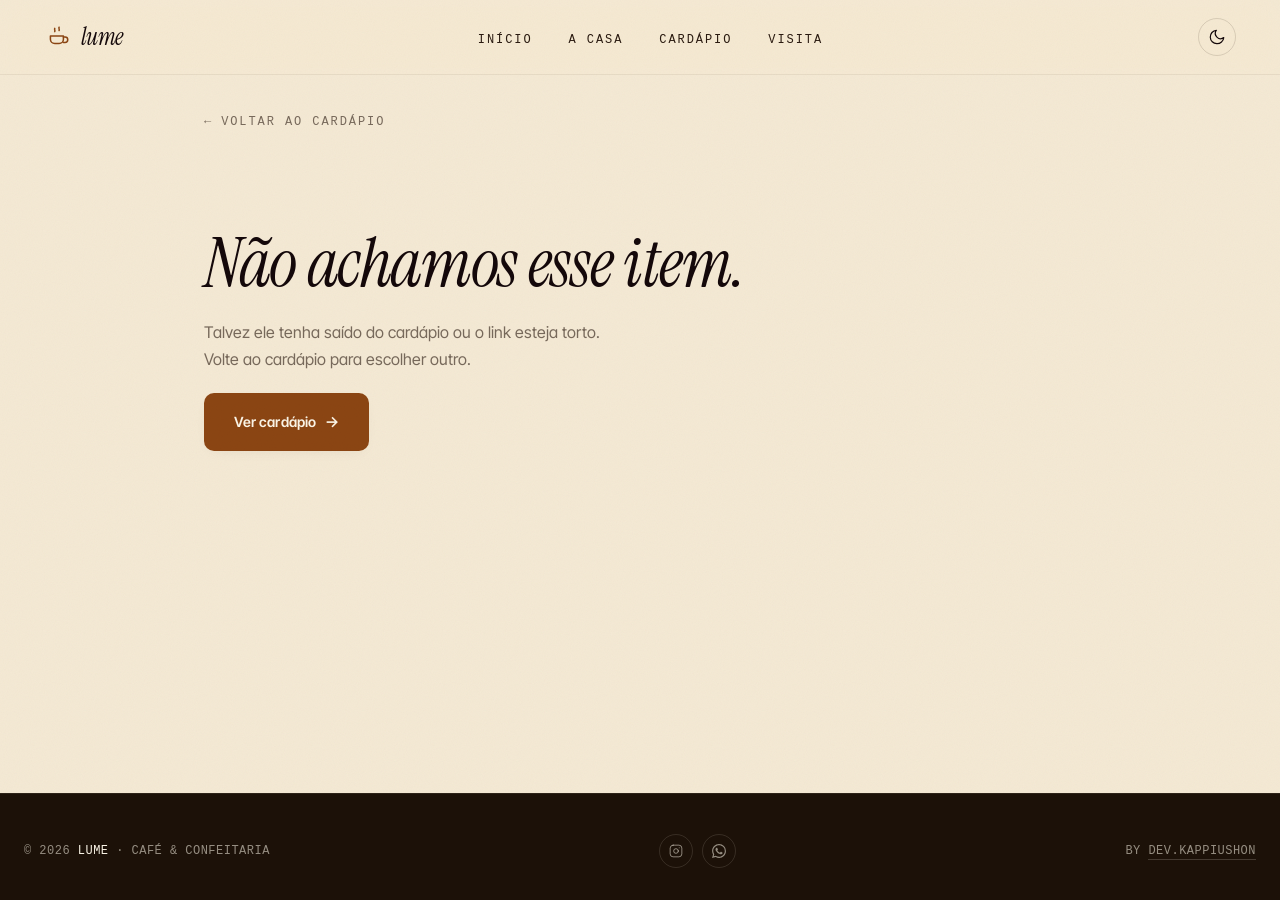
==== commit 6cb3bcf5: "adiciona marca do dev e neutraliza links sociais - footer agora linka pra montesouza.dev como "dev.K" ====
--- a/item.html
+++ b/item.html
@@ -4,9 +4,22 @@
     <meta charset="UTF-8" />
     <meta name="author" content="João Pedro · dev.Kappiushon" />
     <meta name="description" content="Detalhe do item — Lume café & confeitaria." id="meta-description" />
+    <meta
+      name="keywords"
+      content="cardápio digital, café, confeitaria, lume, cafeteria, pedido whatsapp, menu online, doces, café especial, recife"
+    />
     <meta name="viewport" content="width=device-width, initial-scale=1.0" />
     <meta name="theme-color" content="#f5ebd8" />
+    <meta name="copyright" content="João Pedro 2026" />
     <meta http-equiv="content-language" content="pt-br" />
+    <meta property="og:title" content="Lume · café & confeitaria" />
+    <meta property="og:description" content="Cardápio digital. Peça pelo WhatsApp em segundos." />
+    <meta property="og:type" content="article" />
+    <meta property="og:site_name" content="Lume" />
+    <meta property="og:locale" content="pt_BR" />
+    <meta name="twitter:card" content="summary_large_image" />
+    <meta name="twitter:creator" content="@devkappiushon" />
+    <meta name="robots" content="index, follow" />
     <link rel="preconnect" href="https://fonts.googleapis.com" />
     <link rel="preconnect" href="https://fonts.gstatic.com" crossorigin />
     <link
@@ -110,15 +123,15 @@
         <p>© 2026 <b>Lume</b> · café &amp; confeitaria</p>
       </div>
       <div class="footer-social">
-        <a href="https://instagram.com/lume.cafe" rel="noopener" target="_blank" aria-label="Instagram">
+        <a href="#" aria-label="Instagram">
           <svg viewBox="0 0 24 24" fill="none" stroke="currentColor" stroke-width="1.6" stroke-linecap="round" stroke-linejoin="round"><rect x="2" y="2" width="20" height="20" rx="5"/><circle cx="12" cy="12" r="4"/><line x1="17.5" y1="6.5" x2="17.51" y2="6.5"/></svg>
         </a>
-        <a href="https://wa.me/5581999214850" rel="noopener" target="_blank" aria-label="WhatsApp">
+        <a href="#" aria-label="WhatsApp">
           <svg viewBox="0 0 24 24" fill="currentColor"><path d="M17.472 14.382c-.297-.149-1.758-.867-2.03-.967-.273-.099-.471-.148-.67.15-.197.297-.767.966-.94 1.164-.173.199-.347.223-.644.075-.297-.15-1.255-.463-2.39-1.475-.883-.788-1.48-1.761-1.653-2.059-.173-.297-.018-.458.13-.606.134-.133.298-.347.446-.52.149-.174.198-.298.298-.497.099-.198.05-.371-.025-.52-.075-.149-.669-1.612-.916-2.207-.242-.579-.487-.5-.669-.51-.173-.008-.371-.01-.57-.01-.198 0-.52.074-.792.372-.272.297-1.04 1.016-1.04 2.479 0 1.462 1.065 2.875 1.213 3.074.149.198 2.096 3.2 5.077 4.487.709.306 1.262.489 1.694.625.712.227 1.36.195 1.871.118.571-.085 1.758-.719 2.006-1.413.248-.694.248-1.289.173-1.413-.074-.124-.272-.198-.57-.347m-5.421 7.403h-.004a9.87 9.87 0 01-5.031-1.378l-.361-.214-3.741.982.998-3.648-.235-.374a9.86 9.86 0 01-1.51-5.26c.001-5.45 4.436-9.884 9.888-9.884 2.64 0 5.122 1.03 6.988 2.898a9.825 9.825 0 012.893 6.994c-.003 5.45-4.437 9.884-9.885 9.884m8.413-18.297A11.815 11.815 0 0012.05 0C5.495 0 .16 5.335.157 11.892c0 2.096.547 4.142 1.588 5.945L.057 24l6.305-1.654a11.882 11.882 0 005.683 1.448h.005c6.554 0 11.89-5.335 11.893-11.893a11.821 11.821 0 00-3.48-8.413z"/></svg>
         </a>
       </div>
       <div class="footer-right">
-        <p>by montesouza.dev</p>
+        <p>by <a href="https://montesouza.dev" target="_blank" rel="noopener">dev.Kappiushon</a></p>
       </div>
     </footer>
 
--- a/assets/css/style.css
+++ b/assets/css/style.css
@@ -1452,6 +1452,14 @@
 
 .footer-left, .footer-right { margin: 0; text-transform: uppercase; }
 .footer-left b { color: #fbf5e7; font-weight: var(--weight-medium); }
+.footer-right a {
+  color: inherit;
+  text-decoration: none;
+  border-bottom: 1px solid rgba(251, 245, 231, 0.18);
+  padding-bottom: 1px;
+  transition: color 0.25s ease, border-color 0.25s ease;
+}
+.footer-right a:hover { color: #fbf5e7; border-bottom-color: rgba(251, 245, 231, 0.55); }
 
 .footer-social {
   display: flex;
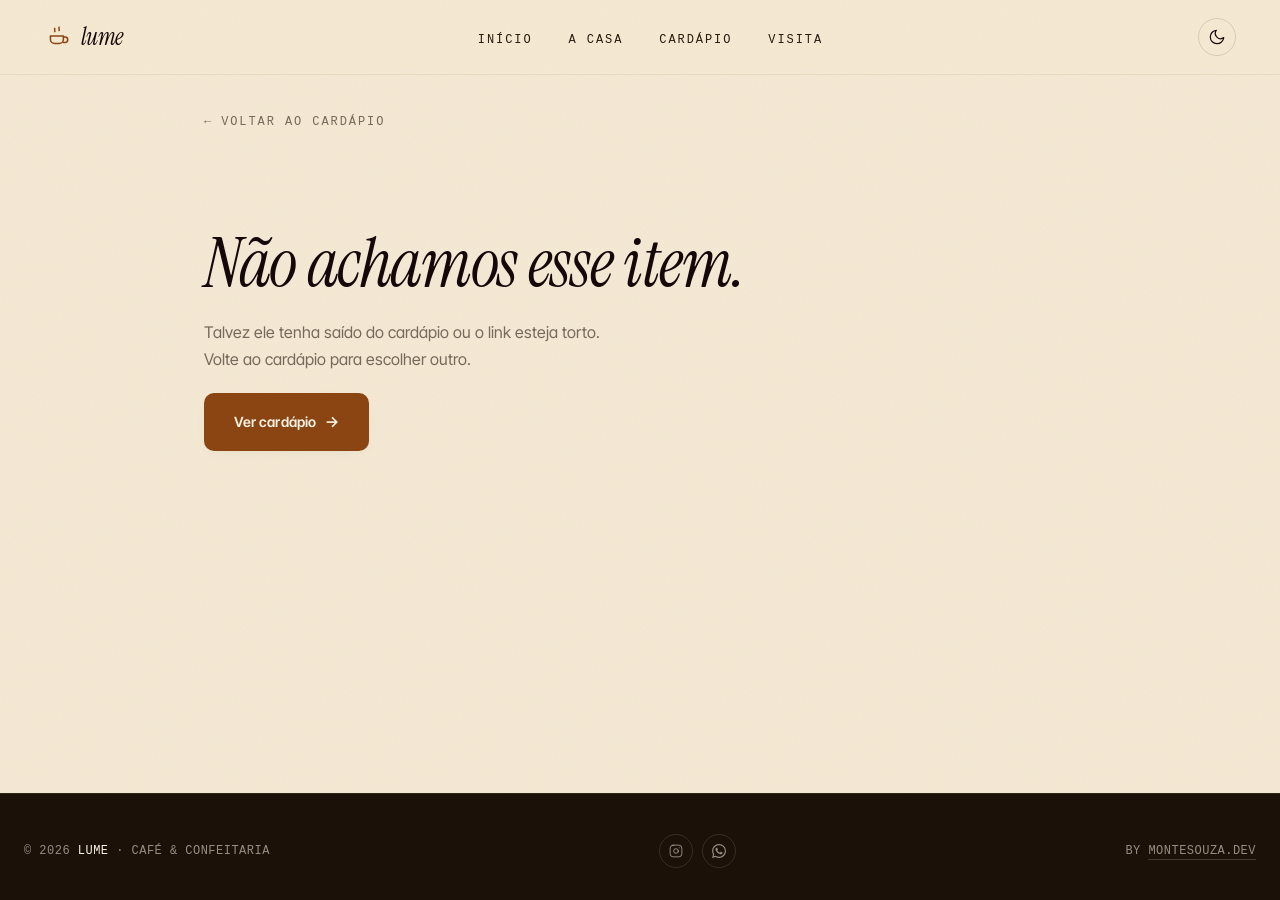
==== commit 629cb904: "ajusta texto do crédito do footer pra montesouza.dev Para casar com o crédito do portfólio. O href c" ====
--- a/item.html
+++ b/item.html
@@ -131,7 +131,7 @@
         </a>
       </div>
       <div class="footer-right">
-        <p>by <a href="https://montesouza.dev" target="_blank" rel="noopener">dev.Kappiushon</a></p>
+        <p>by <a href="https://montesouza.dev" target="_blank" rel="noopener">montesouza.dev</a></p>
       </div>
     </footer>
 
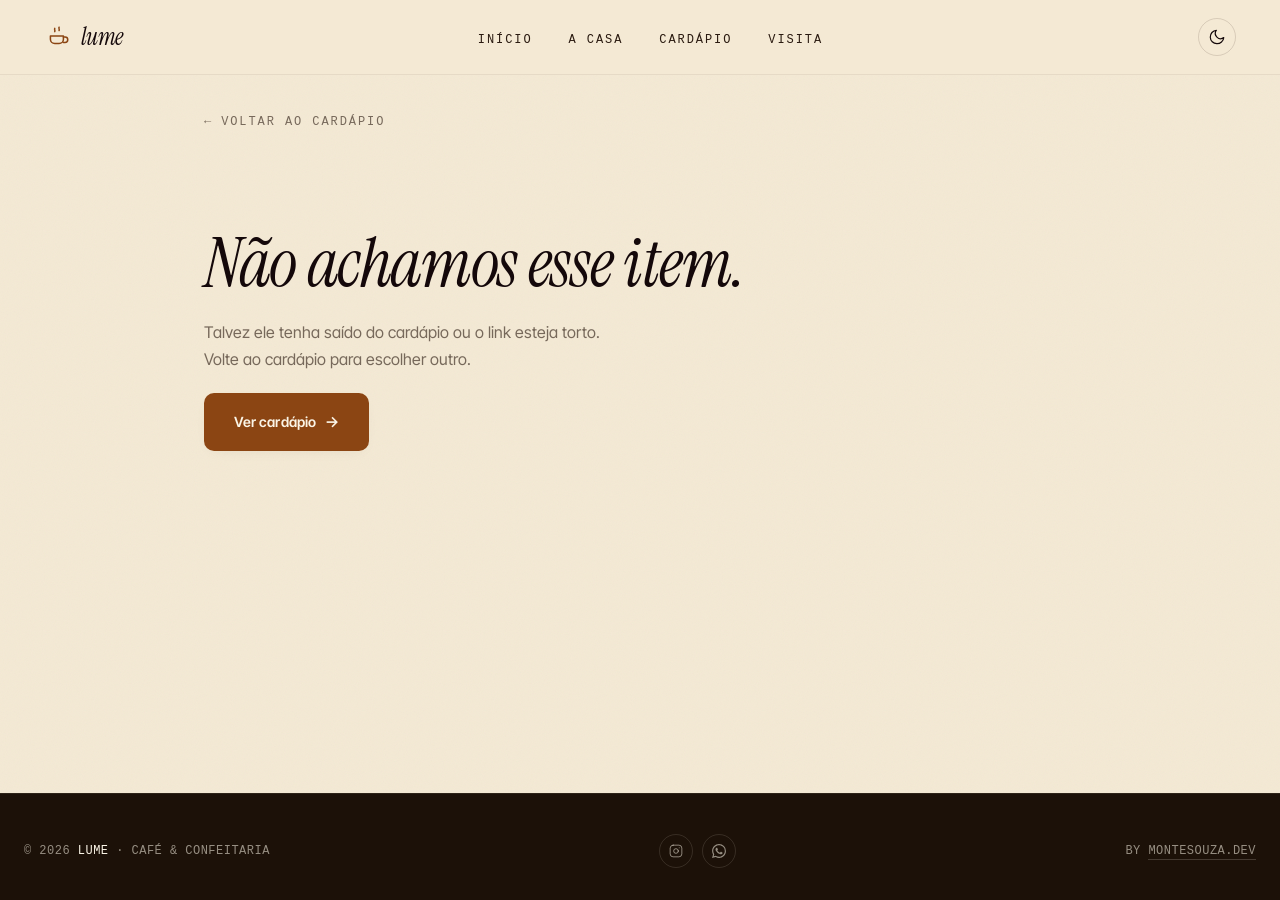
==== commit 52a91fc0: "Otimização para PCS FRACOS" ====
--- a/item.html
+++ b/item.html
@@ -38,12 +38,20 @@
         const write = (v) => { try { localStorage.setItem(KEY, v); } catch {} };
         const prefers = () => window.matchMedia('(prefers-color-scheme: dark)').matches;
         const apply = (theme, persist) => {
+          // Swap instantâneo: desliga transitions enquanto troca o tema
+          // (evita animar 17+ seletores simultaneamente em hardware antigo).
+          root.classList.add('theme-changing');
           root.dataset.theme = theme;
           if (persist) write(theme);
           const meta = document.querySelector('meta[name="theme-color"]');
           if (meta) meta.setAttribute('content', COLORS[theme] || COLORS.light);
           const btn = document.getElementById('theme-toggle');
           if (btn) btn.setAttribute('aria-label', theme === 'dark' ? 'Mudar para tema claro' : 'Mudar para tema escuro');
+          requestAnimationFrame(() => {
+            requestAnimationFrame(() => {
+              root.classList.remove('theme-changing');
+            });
+          });
         };
         apply(read() || (prefers() ? 'dark' : 'light'), false);
         const wire = () => {
--- a/assets/css/style.css
+++ b/assets/css/style.css
@@ -73,9 +73,9 @@
   --shadow-deep:   0 24px 56px -20px rgba(28, 17, 8, 0.28);
 
   /* Theme-aware translucent layers (precisam ser swappados no dark) */
-  --color-header-bg:     rgba(244, 233, 212, 0.82);
+  --color-header-bg:     rgba(244, 233, 212, 0.94);
   --color-nav-mobile-bg: rgba(244, 233, 212, 0.98);
-  --color-tabs-bg:       rgba(244, 233, 212, 0.92);
+  --color-tabs-bg:       rgba(244, 233, 212, 0.98);
 
   /* Radius */
   --radius-sm: 6px;
@@ -118,9 +118,9 @@
   --shadow-medium: 0 12px 32px -12px rgba(0, 0, 0, 0.65);
   --shadow-deep:   0 24px 56px -20px rgba(0, 0, 0, 0.75);
 
-  --color-header-bg:     rgba(28, 17, 8, 0.78);
+  --color-header-bg:     rgba(28, 17, 8, 0.94);
   --color-nav-mobile-bg: rgba(28, 17, 8, 0.98);
-  --color-tabs-bg:       rgba(28, 17, 8, 0.88);
+  --color-tabs-bg:       rgba(28, 17, 8, 0.97);
 }
 
 /* Transição suave ao trocar de tema (apenas em propriedades-chave, não em tudo). */
@@ -133,6 +133,17 @@
   transition-timing-function: var(--ease-smooth);
 }
 
+/* Durante a troca de tema desligamos todas as transitions: em hardware antigo
+   (DDR3, GPU integrada) animar background+color+border em ~80 elementos ao
+   mesmo tempo lagga. Swap fica instantâneo e os hovers/animações continuam
+   normais nos demais momentos. */
+:root.theme-changing,
+:root.theme-changing *,
+:root.theme-changing *::before,
+:root.theme-changing *::after {
+  transition: none !important;
+}
+
 html { scroll-behavior: smooth; }
 
 body {
@@ -143,26 +154,15 @@
   line-height: var(--leading-relaxed);
   -webkit-font-smoothing: antialiased;
   -moz-osx-font-smoothing: grayscale;
-  text-rendering: optimizeLegibility;
   font-feature-settings: 'cv11', 'ss01';
   background-color: var(--color-bg);
+  background-image: url("data:image/svg+xml,%3Csvg xmlns='http://www.w3.org/2000/svg' width='400' height='400'%3E%3Cfilter id='n'%3E%3CfeTurbulence type='fractalNoise' baseFrequency='0.92' numOctaves='3' stitchTiles='stitch'/%3E%3C/filter%3E%3Crect width='400' height='400' filter='url(%23n)' opacity='0.045'/%3E%3C/svg%3E");
+  background-attachment: scroll;
   color: var(--color-text);
   display: flex;
   flex-direction: column;
   overflow-x: hidden;
   font-variant-numeric: tabular-nums;
-}
-
-/* Grain bem sutil — vibe papel artesanal */
-body::after {
-  content: '';
-  position: fixed;
-  inset: 0;
-  background-image: url("data:image/svg+xml,%3Csvg xmlns='http://www.w3.org/2000/svg' width='400' height='400'%3E%3Cfilter id='n'%3E%3CfeTurbulence type='fractalNoise' baseFrequency='0.92' numOctaves='3' stitchTiles='stitch'/%3E%3C/filter%3E%3Crect width='400' height='400' filter='url(%23n)' opacity='1'/%3E%3C/svg%3E");
-  opacity: 0.045;
-  pointer-events: none;
-  z-index: 9999;
-  mix-blend-mode: multiply;
 }
 
 section[id], main[id] { scroll-margin-top: 5rem; }
@@ -236,8 +236,8 @@
 /* ── Header ─────────────────────────────── */
 .header {
   background-color: var(--color-header-bg);
-  backdrop-filter: blur(18px) saturate(140%);
-  -webkit-backdrop-filter: blur(18px) saturate(140%);
+  backdrop-filter: blur(8px);
+  -webkit-backdrop-filter: blur(8px);
   color: var(--color-heading);
   padding: 1.05rem 0;
   position: fixed;
@@ -441,7 +441,7 @@
   min-height: 100vh;
   display: flex;
   align-items: center;
-  padding: 8rem 0 5rem;
+  padding: clamp(5rem, 10vw, 8rem) 0 clamp(3rem, 6vw, 5rem);
   overflow: hidden;
 }
 
@@ -970,8 +970,6 @@
   margin: 0 auto 2.5rem;
   max-width: 1100px;
   background: var(--color-tabs-bg);
-  backdrop-filter: blur(14px);
-  -webkit-backdrop-filter: blur(14px);
   border-radius: var(--radius);
   padding: 0.25rem 1rem;
   border: 1px solid var(--color-border-soft);
@@ -2576,3 +2574,26 @@
   .cart-fab-label { display: none; }
   .footer { flex-direction: column; align-items: flex-start; gap: 0.75rem; }
 }
+
+/* ── Perf: pula pintura/layout de seções fora da viewport (Chromium/Edge).
+   Mantemos fora seções com links âncora (.about, .menu-section, .visit) porque
+   content-visibility + scrollIntoView causa offset errado no salto da âncora. */
+.footer {
+  content-visibility: auto;
+  contain-intrinsic-size: 1px 480px;
+}
+
+/* ── Perf: backdrop-filter custa GPU em mobile / Edge.
+   Sólido em telas pequenas; desktop mantém o vidro fosco. */
+@media (max-width: 768px) {
+  .header,
+  .navbar,
+  .cart-drawer,
+  .checkout-modal,
+  .checkout-modal-content,
+  .item-tag,
+  .related-card {
+    backdrop-filter: none;
+    -webkit-backdrop-filter: none;
+  }
+}
